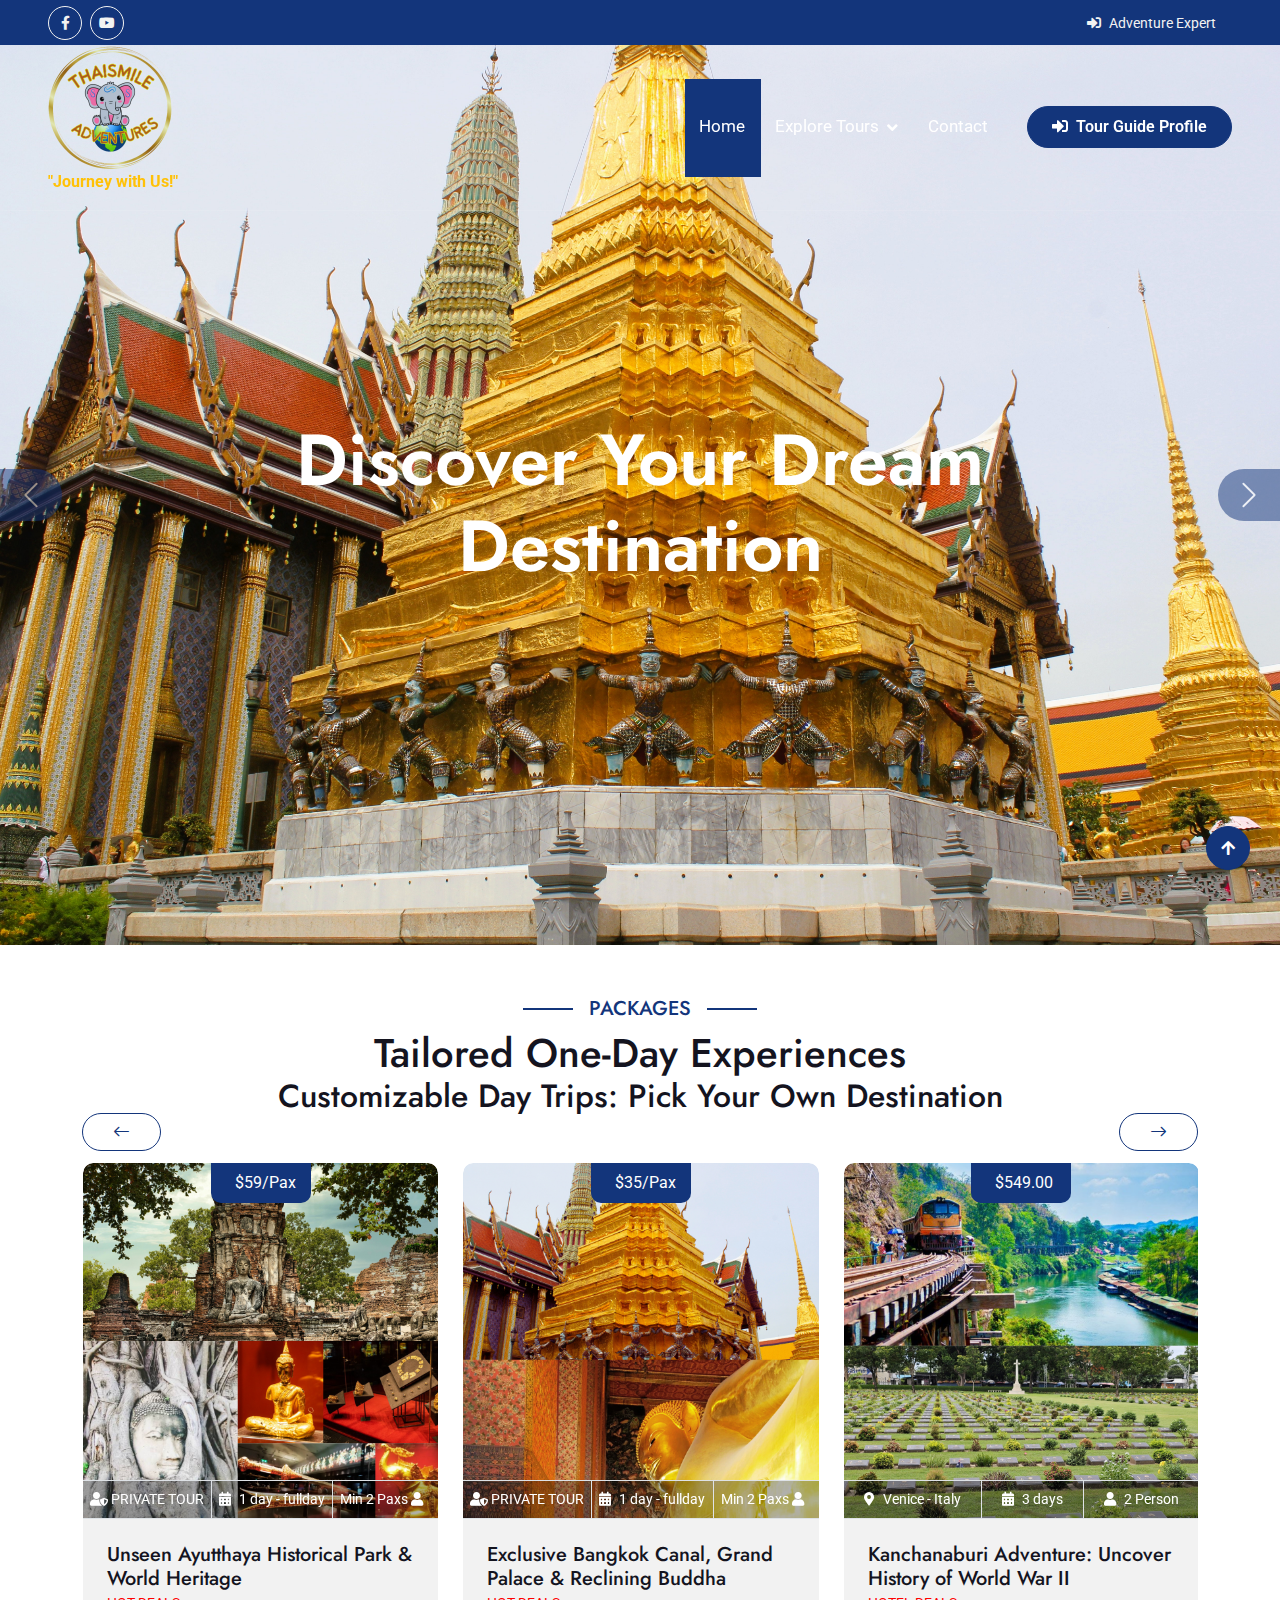
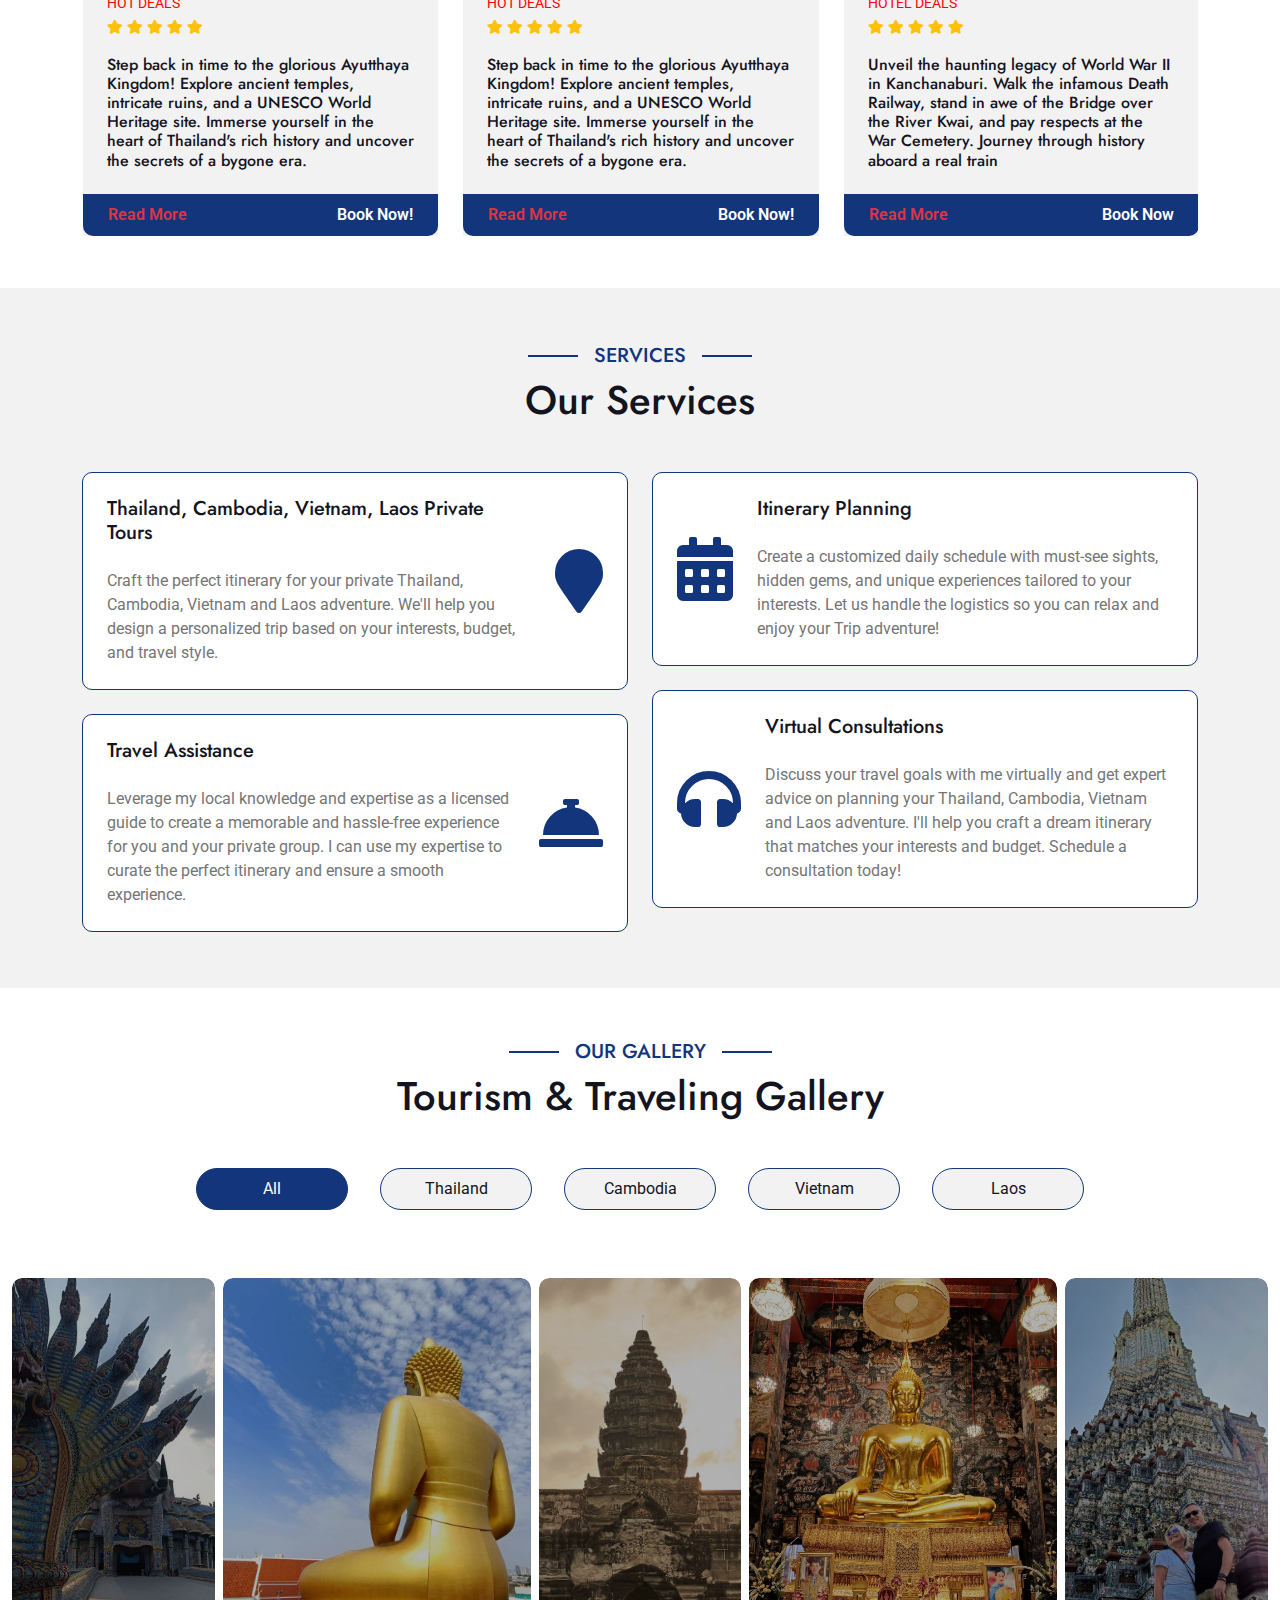
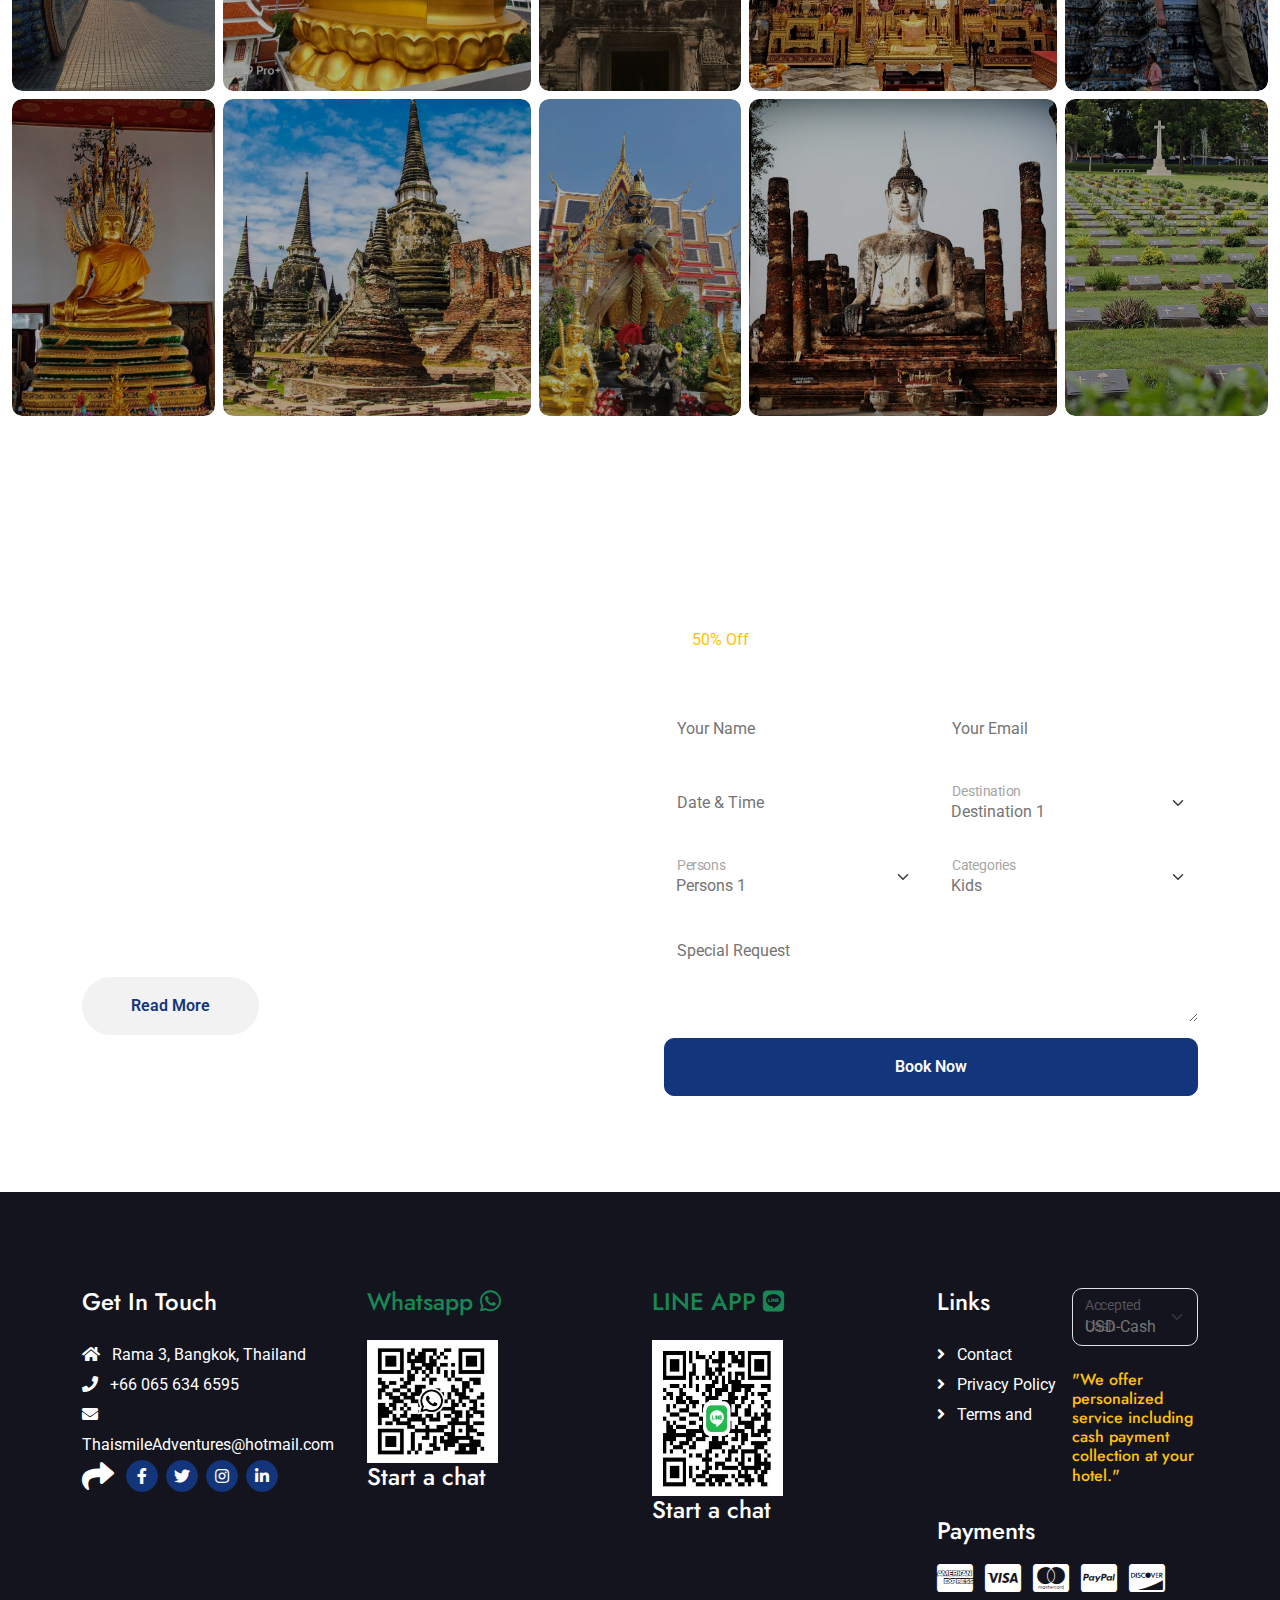
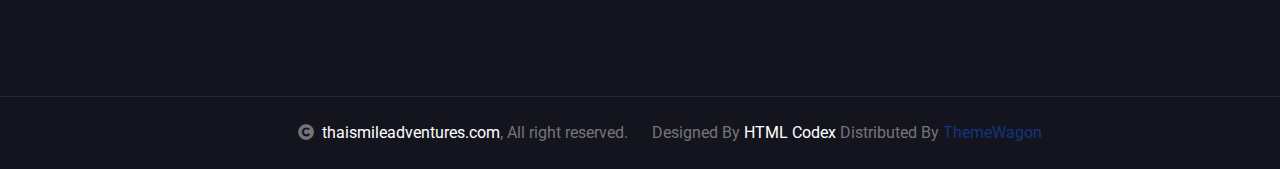
==== index.html @ e5355214 "Initial commit" ====
<!DOCTYPE html>
<html lang="en">

    <head>
        <meta charset="utf-8">
        <title>Thaismile Adventures</title>
        <meta content="width=device-width, initial-scale=1.0" name="viewport">
        <meta content="" name="keywords">
        <meta content="" name="description">
        <link rel="shortcut icon" type="image/x-icon" href="img/chang.png">

        <!-- Google Web Fonts -->
        <link rel="preconnect" href="https://fonts.googleapis.com">
        <link rel="preconnect" href="https://fonts.gstatic.com" crossorigin>
        <link href="https://fonts.googleapis.com/css2?family=Jost:wght@500;600&family=Roboto&display=swap" rel="stylesheet"> 

        <!-- Icon Font Stylesheet -->
        <link rel="stylesheet" href="https://use.fontawesome.com/releases/v5.15.4/css/all.css"/>
        <link href="https://cdn.jsdelivr.net/npm/bootstrap-icons@1.4.1/font/bootstrap-icons.css" rel="stylesheet">

        <!-- Libraries Stylesheet -->
        <link href="lib/owlcarousel/assets/owl.carousel.min.css" rel="stylesheet">
        <link href="lib/lightbox/css/lightbox.min.css" rel="stylesheet">


        <!-- Customized Bootstrap Stylesheet -->
        <link href="css/bootstrap.min.css" rel="stylesheet">

        <!-- Template Stylesheet -->
        <link href="css/style.css" rel="stylesheet">
    </head>

    <body>

        <!-- Spinner Start -->
        <div id="spinner" class="show bg-white position-fixed translate-middle w-100 vh-100 top-50 start-50 d-flex align-items-center justify-content-center">
            <div class="spinner-border text-primary" style="width: 3rem; height: 3rem;" role="status">
                <span class="sr-only">Loading...</span>
            </div>
        </div>
        <!-- Spinner End -->

        <!-- Topbar Start -->
        <div class="container-fluid bg-primary px-5 d-none d-lg-block">
            <div class="row gx-0">
                <div class="col-lg-8 text-center text-lg-start mb-2 mb-lg-0">
                    <div class="d-inline-flex align-items-center" style="height: 45px;">
                       
                        <a class="btn btn-sm btn-outline-light btn-sm-square rounded-circle me-2" href=""><i class="fab fa-facebook-f fw-normal"></i></a>
  
                        <a class="btn btn-sm btn-outline-light btn-sm-square rounded-circle" href=""><i class="fab fa-youtube fw-normal"></i></a>
                    </div>
                </div>
             <div class="col-lg-4 text-center text-lg-end"> 
                    <div class="d-inline-flex align-items-center" style="height: 45px;">
                        
                        <a href="trust.html"><small class="me-3 text-light"><i class="fa fa-sign-in-alt me-2"></i>Adventure Expert</small></a>
                        
                    </div>
                </div> 
            </div>
        </div>
        <!-- Topbar End -->

        <!-- Navbar & Hero Start -->
        <div class="container-fluid position-relative p-0">
            <nav class="navbar navbar-expand-lg navbar-light px-4 px-lg-5 py-3 py-lg-0">
               <a href="index.html"><img src="img/logo.png" alt="logo" width="25%" height="25%"> <p class="text-warning"> <b>"Journey with Us!"</b> </p></a> 
               
                <button class="navbar-toggler" type="button" data-bs-toggle="collapse" data-bs-target="#navbarCollapse">
                    <span class="fa fa-bars"></span>
                </button>
                <div class="collapse navbar-collapse" id="navbarCollapse">
                    <div class="navbar-nav ms-auto py-0">
                        <a href="index.html" class="nav-item nav-link active">Home</a>
                     
                      
                        <div class="nav-item dropdown">
                            <a
                              href="#"
                              class="nav-link dropdown-toggle"
                              data-bs-toggle="dropdown"
                              >Explore Tours</a
                            >
                            <div class="dropdown-menu m-0">
                              <a href="ayutthaya.html" class="dropdown-item">Ayutthaya World Heritage</a>
                              <a href="bkkfullday.html" class="dropdown-item">Bangkok Highlights Full-Day</a>
                              <a href="gallery.html" class="dropdown-item">Our Gallery</a>
                              <a href="trust.html" class="dropdown-item">Tour Guide Profile</a>
                            </div>
                          </div>
                          <a href="contact.html" class="nav-item nav-link">Contact</a>
                    </div>
                    
                    <a href="trust.html" class="btn btn-primary rounded-pill py-2 px-4 ms-lg-4"><i class="fa fa-sign-in-alt me-2"></i>Tour Guide Profile</a>
                </div>
            </nav>

            <!-- Carousel Start -->
            <div class="carousel-header">
                <div id="carouselId" class="carousel slide" data-bs-ride="carousel">
                    <ol class="carousel-indicators">
                        <li data-bs-target="#carouselId" data-bs-slide-to="0" class="active"></li>
                        <li data-bs-target="#carouselId" data-bs-slide-to="1"></li>
                        <li data-bs-target="#carouselId" data-bs-slide-to="2"></li>
                    </ol>
                    <div class="carousel-inner" role="listbox">
                        <div class="carousel-item active">
                            <img src="img/wpk.jpg" class="img-fluid" alt="Image">
                            <div class="carousel-caption">
                                <div class="p-3" style="max-width: 900px;">
                                    
                                    <h1 class="display-2 text-capitalize text-white mb-4">Discover Your Dream Destination</h1>
                                    
                                    <!-- <div class="d-flex align-items-center justify-content-center">
                                        <a class="btn-hover-bg btn btn-primary rounded-pill text-white py-3 px-5" href="#">Discover Now</a>
                                    </div> -->
                                </div>
                            </div>
                        </div>
                        <div class="carousel-item">
                            <img src="img/RecliningB.jpg" class="img-fluid" alt="Image">
                            <div class="carousel-caption">
                                <div class="p-3" style="max-width: 900px;">
                                    <h1 class="display-2 text-capitalize text-white mb-4">Explore Hidden Gems</h1>
                                </div>
                            </div>
                        </div>
                        <div class="carousel-item">
                            <img src="img/GrandChedi.jpg" class="img-fluid" alt="Image">
                            <div class="carousel-caption">
                                <div class="p-3" style="max-width: 900px;">
                                    <h1 class="display-2 text-capitalize text-white mb-4">Explore the SE Asia with Us </h1>
                                </div>
                            </div>
                        </div>
                    </div>
                    <button class="carousel-control-prev" type="button" data-bs-target="#carouselId" data-bs-slide="prev">
                        <span class="carousel-control-prev-icon btn bg-primary" aria-hidden="false"></span>
                        <span class="visually-hidden">Previous</span>
                    </button>
                    <button class="carousel-control-next" type="button" data-bs-target="#carouselId" data-bs-slide="next">
                        <span class="carousel-control-next-icon btn bg-primary" aria-hidden="false"></span>
                        <span class="visually-hidden">Next</span>
                    </button>
                </div>
            </div>
            <!-- Carousel End -->
        </div>
        <!-- Navbar & Hero End -->

        
        <!-- Packages Start -->
        <div class="container-fluid packages py-1">
            <div class="container py-5">
                <div class="mx-auto text-center mb-5" style="max-width: 900px;">
                    <h5 class="section-title px-3">Packages</h5>
                    <h1 class="mb-0">Tailored One-Day Experiences</h1>
                       <h2>Customizable Day Trips: Pick Your Own Destination</h2>
                </div>
                <div class="packages-carousel owl-carousel">
                    <div class="packages-item">
                        <a href="ayutthaya.html"> <div class="packages-img">
                      <img src="img/AyuttF.png" class="img-fluid w-100 rounded-top" alt="Image">    
                            <div class="packages-info d-flex border border-start-0 border-end-0 position-absolute" style="width: 100%; bottom: 0; left: 0; z-index: 5;">
                                <small class="flex-fill text-center border-end py-2"><i class="fa fa-user-shield"></i> PRIVATE TOUR</small>
                                <small class="flex-fill text-center border-end py-2"><i class="fa fa-calendar-alt me-2"></i>1 day - fullday</small>
                                <small class="flex-fill text-center py-2"></i>Min 2
                                    Paxs <i class="fa fa-user me-2"></i></small>
                            </div>
                            <div class="packages-price py-2 px-4">$59/Pax</div>
                        </div></a>
                        <div class="packages-content bg-light">
                            <div class="p-4 pb-0">
                                <h5 class="mb-0">Unseen Ayutthaya Historical Park & World Heritage</h5>
                                <small style="color: red;" class="text-uppercase">Hot Deals</small>
                                <div class="mb-3">
                                    <small class="fa fa-star text-warning"></small>
                                    <small class="fa fa-star text-warning"></small>
                                    <small class="fa fa-star text-warning"></small>
                                    <small class="fa fa-star text-warning"></small>
                                    <small class="fa fa-star text-warning"></small>
                                </div>
                                <h6 class="mb-4">
                                    Step back in time to the glorious Ayutthaya Kingdom! Explore ancient temples, intricate ruins, and a UNESCO World Heritage site. 
                                    Immerse yourself in the heart of Thailand's rich history and uncover the secrets of a bygone era.</h6>
                            </div>
                            <div class="row bg-primary rounded-bottom mx-0">
                                <div class="col-6 text-start px-0">
                                    <a href="ayutthaya.html"class="btn-hover btn text-danger py-2 px-4">Read More</a>
                                </div>
                                <div class="col-6 text-end px-0">
                                    <a href="ayutthaya.html" class="btn-hover btn text-white py-2 px-4">Book Now!</a>
                                </div>
                            </div>
                        </div>
                    </div>

                    <div class="packages-item">
                        <a href="bkkfullday.html"> <div class="packages-img">
                      <img src="img/WatBkk.png" class="img-fluid w-100 rounded-top" alt="Image">    
                            <div class="packages-info d-flex border border-start-0 border-end-0 position-absolute" style="width: 100%; bottom: 0; left: 0; z-index: 5;">
                                <small class="flex-fill text-center border-end py-2"><i class="fa fa-user-shield"></i> PRIVATE TOUR</small>
                                <small class="flex-fill text-center border-end py-2"><i class="fa fa-calendar-alt me-2"></i>1 day - fullday</small>
                                <small class="flex-fill text-center py-2"></i>Min 2
                                    Paxs <i class="fa fa-user me-2"></i></small>
                            </div>
                            <div class="packages-price py-2 px-4">$35/Pax</div>
                        </div></a>
                        <div class="packages-content bg-light">
                            <div class="p-4 pb-0">
                                <h5 class="mb-0">Exclusive Bangkok Canal, Grand Palace & Reclining Buddha</h5>
                                <small style="color: red;" class="text-uppercase">Hot Deals</small>
                                <div class="mb-3">
                                    <small class="fa fa-star text-warning"></small>
                                    <small class="fa fa-star text-warning"></small>
                                    <small class="fa fa-star text-warning"></small>
                                    <small class="fa fa-star text-warning"></small>
                                    <small class="fa fa-star text-warning"></small>
                                </div>
                                <h6 class="mb-4">
                                    Step back in time to the glorious Ayutthaya Kingdom! Explore ancient temples, intricate ruins, and a UNESCO World Heritage site. 
                                    Immerse yourself in the heart of Thailand's rich history and uncover the secrets of a bygone era.</h6>
                            </div>
                            <div class="row bg-primary rounded-bottom mx-0">
                                <div class="col-6 text-start px-0">
                                    <a href="ayutthaya.html" class="btn-hover btn text-danger py-2 px-4">Read More</a>
                                </div>
                                <div class="col-6 text-end px-0">
                                    <a href="ayutthaya.html" class="btn-hover btn text-white py-2 px-4">Book Now!</a>
                                </div>
                            </div>
                        </div>
                    </div>
                    
                    <div class="packages-item">
                       <a href="kan.html"> <div class="packages-img">
                            <img src="img/Kanchanaburi.png" class="img-fluid w-100 rounded-top" alt="Image">
                            <div class="packages-info d-flex border border-start-0 border-end-0 position-absolute" style="width: 100%; bottom: 0; left: 0; z-index: 5;">
                                <small class="flex-fill text-center border-end py-2"><i class="fa fa-map-marker-alt me-2"></i>Venice - Italy</small>
                                <small class="flex-fill text-center border-end py-2"><i class="fa fa-calendar-alt me-2"></i>3 days</small>
                                <small class="flex-fill text-center py-2"><i class="fa fa-user me-2"></i>2 Person</small>
                            </div>
                            <div class="packages-price py-2 px-4">$549.00</div>
                        </div></a>
                        <div class="packages-content bg-light">
                            <div class="p-4 pb-0">
                                <h5 class="mb-0">Kanchanaburi Adventure: Uncover History of World War II</h5>
                                <small class="text-uppercase" style="color: red;">Hotel Deals</small>
                                <div class="mb-3">
                                    <small class="fa fa-star text-warning"></small>
                                    <small class="fa fa-star text-warning"></small>
                                    <small class="fa fa-star text-warning"></small>
                                    <small class="fa fa-star text-warning"></small>
                                    <small class="fa fa-star text-warning"></small>
                                </div>
                                <h6 class="mb-4">Unveil the haunting legacy of World War II in Kanchanaburi. Walk the infamous Death Railway, stand in awe of the Bridge over the River Kwai, and pay respects at the War Cemetery. 
                                    Journey through history aboard a real train 
                                </h6>
                            </div>
                            <div class="row bg-primary rounded-bottom mx-0">
                                <div class="col-6 text-start px-0">
                                    <a href="#" class="btn-hover btn text-danger py-2 px-4">Read More</a>
                                </div>
                                <div class="col-6 text-end px-0">
                                    <a href="#" class="btn-hover btn text-white py-2 px-4">Book Now</a>
                                </div>
                            </div>
                        </div>
                    </div>
                    <div class="packages-item"> <a href="racha.html">
                    <div class="packages-img">
                            <img src="img/Ratcha.png" class="img-fluid w-100 rounded-top" alt="Image">
                            <div class="packages-info d-flex border border-start-0 border-end-0 position-absolute" style="width: 100%; bottom: 0; left: 0; z-index: 5;">
                                <small class="flex-fill text-center border-end py-2"><i class="fa fa-map-marker-alt me-2"></i>Thayland</small>
                                <small class="flex-fill text-center border-end py-2"><i class="fa fa-calendar-alt me-2"></i>3 days</small>
                                <small class="flex-fill text-center py-2"><i class="fa fa-user me-2"></i>2 Person</small>
                            </div>
                         
                            <div class="packages-price py-2 px-4">$649.00</div>
                        
                        </div> </a>
                        <div class="packages-content bg-light">
                            <div class="p-4 pb-0">
                                <h5 class="mb-0"> Floating Market and Cultural Charm</h5>
                                <small class="text-uppercase" style="color: red;">Hotel Deals</small>
                                <div class="mb-3">
                                    <small class="fa fa-star text-warning"></small>
                                    <small class="fa fa-star text-warning"></small>
                                    <small class="fa fa-star text-warning"></small>
                                    <small class="fa fa-star text-warning"></small>
                                    <small class="fa fa-star text-warning"></small>
                                </div>
                                <p class="mb-4">Lorem ipsum dolor, sit amet consectetur adipisicing elit. Nesciunt nemo quia quae illum aperiam fugiat voluptatem repellat</p>
                            </div>
                            <div class="row bg-primary rounded-bottom mx-0">
                                <div class="col-6 text-start px-0">
                                    <a href="#" class="btn-hover btn text-danger py-2 px-4">Read More</a>
                                </div>
                                <div class="col-6 text-end px-0">
                                    <a href="#" class="btn-hover btn text-white py-2 px-4">Book Now</a>
                                </div>
                            </div>
                        </div>
                    </div>
                </div>
            </div>
        </div>
        <!-- Packages End -->

      
        <div class="container-fluid bg-light service py-2">
            <div class="container py-5">
              <div class="mx-auto text-center mb-5" style="max-width: 900px;">
                <h5 class="section-title px-3">Services</h5>
                <h1 class="mb-0">Our Services</h1>
              </div>
              <div class="row g-4">
                <div class="col-lg-6">
                  <div class="row g-4">
                    <div class="col-12">
                        <div class="service-content-inner d-flex align-items-center bg-white border border-primary rounded p-4 pe-0">
                          <div class="service-content" style="text-align: left;"> <h5 class="mb-4">Thailand, Cambodia, Vietnam, Laos Private Tours</h5>
                            <p class="mb-0">
                              Craft the perfect itinerary for your private Thailand, Cambodia, Vietnam and Laos adventure. We'll help you design a personalized trip based on your interests, budget, and travel style.
                            </p>
                          </div>
                          <div class="service-icon p-4">
                            <i class="fa fa-map-marker fa-4x text-primary"></i>
                          </div>
                        </div>
                      </div>
                      
                      <div class="col-12">
                        <div class="service-content-inner d-flex align-items-center bg-white border border-primary rounded p-4 pe-0">
                          <div class="service-content" style="text-align: left;"> <h5 class="mb-4">Travel Assistance</h5>
                            <p class="mb-0">
                              Leverage my local knowledge and expertise as a licensed guide to create a memorable and hassle-free experience for you and your private group.
                              I can use my expertise to curate the perfect itinerary and ensure a smooth experience.
                            </p>
                          </div>
                          <div class="service-icon p-4">
                            <i class="fa fa-concierge-bell fa-4x text-primary"></i>
                          </div>
                        </div>
                      </div>
                      
                  </div>
                </div>
                <div class="col-lg-6">
                  <div class="row g-4">
                    <div class="col-12">
                      <div class="service-content-inner d-flex align-items-center bg-white border border-primary rounded p-4 ps-0">
                        <div class="service-icon p-4">
                          <i class="fa fa-calendar-alt fa-4x text-primary"></i>
                        </div>
                        <div class="service-content">
                          <h5 class="mb-4">Itinerary Planning</h5>
                          <p class="mb-0">
                            Create a customized daily schedule with must-see sights, hidden gems, and unique experiences tailored to your interests.
                            Let us handle the logistics so you can relax and enjoy your Trip adventure!
                          </p>
                        </div>
                      </div>
                    </div>
                    <div class="col-12">
                        <div class="service-content-inner d-flex align-items-center bg-white border border-primary rounded p-4 ps-0">
                          <div class="service-icon p-4">
                            <i class="fa fa-headphones fa-4x text-primary"></i>
                          </div>
                          <div class="service-content">
                            <h5 class="mb-4">Virtual Consultations</h5>
                            <p class="mb-0">
                              Discuss your travel goals with me virtually and get expert advice on planning your Thailand, Cambodia, Vietnam and Laos adventure.
                              I'll help you craft a dream itinerary that matches your interests and budget.
                              Schedule a consultation today!
                            </p>
                          </div>
                        </div>
                      </div>
                      
                  </div>
                </div>
              </div>
            </div>
          </div>
          

 


        <!-- Gallery Start -->
 <div class="container-fluid gallery py-1 my-5">
    <div class="mx-auto text-center mb-5" style="max-width: 900px;">
        <h5 class="section-title px-3">Our Gallery</h5>
        <h1 class="mb-4">Tourism & Traveling Gallery</h1>
        
    </div>
    <div class="tab-class text-center">
        <ul class="nav nav-pills d-inline-flex justify-content-center mb-5">
            <li class="nav-item">
                <a class="d-flex mx-3 py-2 border border-primary bg-light rounded-pill active" data-bs-toggle="pill" href="#GalleryTab-1">
                    <span class="text-dark" style="width: 150px;">All</span>
                </a>
            </li>
            <li class="nav-item">
                <a class="d-flex py-2 mx-3 border border-primary bg-light rounded-pill" data-bs-toggle="pill" href="#GalleryTab-2">
                    <span class="text-dark" style="width: 150px;">Thailand</span>
                </a>
            </li>
            <li class="nav-item">
                <a class="d-flex mx-3 py-2 border border-primary bg-light rounded-pill" data-bs-toggle="pill" href="#GalleryTab-3">
                    <span class="text-dark" style="width: 150px;">Cambodia</span>
                </a>
            </li>
            <li class="nav-item">
                <a class="d-flex mx-3 py-2 border border-primary bg-light rounded-pill" data-bs-toggle="pill" href="#GalleryTab-4">
                    <span class="text-dark" style="width: 150px;">Vietnam</span>
                </a>
            </li>
            <li class="nav-item">
                <a class="d-flex mx-3 py-2 border border-primary bg-light rounded-pill" data-bs-toggle="pill" href="#GalleryTab-5">
                    <span class="text-dark" style="width: 150px;">Laos</span>
                </a>
            </li>
        </ul>
        <div class="tab-content">
            <div id="GalleryTab-1" class="tab-pane fade show p-0 active">
                <div class="row g-2">
                    <div class="col-sm-6 col-md-6 col-lg-4 col-xl-2">
                        <div class="gallery-item h-100">
                            <img src="img/naga.png" class="img-fluid w-100 h-100 rounded" alt="Image">
                            <div class="gallery-content">
                                <div class="gallery-info">
                                    <h5 class="text-white text-uppercase mb-2">Wat Baan Rai, Korat</h5>
                                    
                                </div>
                            </div>
                            <div class="gallery-plus-icon">
                                <a href="img/naga.png" data-lightbox="gallery-1" class="my-auto"><i class="fas fa-plus fa-2x text-white"></i></a>
                            </div>
                        </div>
                    </div>
                    <div class="col-sm-6 col-md-6 col-lg-4 col-xl-3">
                        <div class="gallery-item h-100">
                            <img src="img/G30.jpg" class="img-fluid w-100 h-100 rounded" alt="Image">
                            <div class="gallery-content">
                                <div class="gallery-info">
                                    <h5 class="text-white text-uppercase mb-2">Wat Paknam</h5>
                                    
                                </div>
                            </div>
                            <div class="gallery-plus-icon">
                                <a href="img/G30.jpg" data-lightbox="gallery-2" class="my-auto"><i class="fas fa-plus fa-2x text-white"></i></a>
                            </div>
                        </div>
                    </div>
                    <div class="col-sm-6 col-md-6 col-lg-4 col-xl-2">
                        <div class="gallery-item h-100">
                            <img src="img/13.jpg" class="img-fluid w-100 h-100 rounded" alt="Image">
                            <div class="gallery-content">
                                <div class="gallery-info">
                                    <h5 class="text-white text-uppercase mb-2">Angkor Wat</h5>
                                    
                                </div>
                            </div>
                            <div class="gallery-plus-icon">
                                <a href="img/13.jpg" data-lightbox="gallery-3" class="my-auto"><i class="fas fa-plus fa-2x text-white"></i></a>
                            </div>
                        </div>
                    </div>
                    <div class="col-sm-6 col-md-6 col-lg-4 col-xl-3">
                        <div class="gallery-item h-100">
                            <img src="img/WatSuthat.jpg" class="img-fluid w-100 h-100 rounded" alt="Image">
                            <div class="gallery-content">
                                <div class="gallery-info">
                                    <h5 class="text-white text-uppercase mb-2">Wat Suthat</h5>
                                    
                                </div>
                            </div>
                            <div class="gallery-plus-icon">
                                <a href="img/WatSuthat.jpg" data-lightbox="gallery-4" class="my-auto"><i class="fas fa-plus fa-2x text-white"></i></a>
                            </div>
                        </div>
                    </div>
                    <div class="col-sm-6 col-md-6 col-lg-4 col-xl-2">
                        <div class="gallery-item h-100">
                            <img src="img/WatArunTemple.jpg" class="img-fluid w-100 h-100 rounded" alt="Image">
                            <div class="gallery-content">
                                <div class="gallery-info">
                                    <h5 class="text-white text-uppercase mb-2">Temple of Dawn, Wat Arun</h5>
                          
                                </div>
                            </div>
                            <div class="gallery-plus-icon">
                                <a href="img/WatArunTemple.jpg" data-lightbox="gallery-5" class="my-auto"><i class="fas fa-plus fa-2x text-white"></i></a>
                            </div>
                        </div>
                    </div>
                    <div class="col-sm-6 col-md-6 col-lg-4 col-xl-2">
                        <div class="gallery-item h-100">
                            <img src="img/NagaBuddha.jpg" class="img-fluid w-100 h-100 rounded" alt="Image">
                            <div class="gallery-content">
                                <div class="gallery-info">
                                    <h5 class="text-white text-uppercase mb-2">Wat Pho</h5>
                                   
                                </div>
                            </div>
                            <div class="gallery-plus-icon">
                                <a href="img/NagaBuddha.jpg" data-lightbox="gallery-6" class="my-auto"><i class="fas fa-plus fa-2x text-white"></i></a>
                            </div>
                        </div>
                    </div>
                    <div class="col-sm-6 col-md-6 col-lg-3 col-xl-3">
                        <div class="gallery-item h-100">
                            <img src="img/ayutthaya.jpg" class="img-fluid w-100 h-100 rounded" alt="Image">
                            <div class="gallery-content">
                                <div class="gallery-info">
                                 <a href="ayutthaya.html"><h5 class="text-white text-uppercase mb-2">Ayutthaya</h5></a>   
                                </div>
                            </div>
                            <div class="gallery-plus-icon">
                                <a href="img/ayutthaya.jpg" data-lightbox="gallery-7" class="my-auto"><i class="fas fa-plus fa-2x text-white"></i></a>
                            </div>
                        </div>
                    </div>
                    <div class="col-sm-6 col-md-6 col-lg-3 col-xl-2">
                        <div class="gallery-item h-100">
                            <img src="img/samut.jpg" class="img-fluid w-100 h-100 rounded" alt="Image">
                            <div class="gallery-content">
                                <div class="gallery-info">
                                    <h5 class="text-white text-uppercase mb-2">King Vessuwan</h5>
                                    
                                </div>
                            </div>
                            <div class="gallery-plus-icon">
                                <a href="img/samut.jpg" data-lightbox="gallery-8" class="my-auto"><i class="fas fa-plus fa-2x text-white"></i></a>
                            </div>
                        </div>
                    </div>
                    <div class="col-sm-6 col-md-6 col-lg-3 col-xl-3">
                        <div class="gallery-item h-100">
                            <img src="img/sukhothai.jpg" class="img-fluid w-100 h-100 rounded" alt="Image">
                            <div class="gallery-content">
                                <div class="gallery-info">
                                    <h5 class="text-white text-uppercase mb-2">Sukhothai Historical Park</h5>
                                   
                                </div>
                            </div>
                            <div class="gallery-plus-icon">
                                <a href="img/sukhothai.jpg" data-lightbox="gallery-9" class="my-auto"><i class="fas fa-plus fa-2x text-white"></i></a>
                            </div>
                        </div>
                    </div>
                    <div class="col-sm-6 col-md-6 col-lg-3 col-xl-2">
                        <div class="gallery-item h-100">
                            <img src="img/kan.jpg" class="img-fluid w-100 h-100 rounded" alt="Image">
                            <div class="gallery-content">
                                <div class="gallery-info">
                                    <h5 class="text-white text-uppercase mb-2">Kanchanaburi</h5>
                                  
                                </div>
                            </div>
                            <div class="gallery-plus-icon">
                                <a href="img/kan.jpg" data-lightbox="gallery-10" class="my-auto"><i class="fas fa-plus fa-2x text-white"></i></a>
                            </div>
                        </div>
                    </div>
                </div>
            </div>
            <div id="GalleryTab-2" class="tab-pane fade show p-0">
                <div class="row g-2">
                    <div class="col-sm-6 col-md-6 col-lg-4 col-xl-3">
                        <div class="gallery-item h-100">
                            <img src="img/bkk.jpg" class="img-fluid w-100 h-100 rounded" alt="Image">
                            <div class="gallery-content">
                                <div class="gallery-info">
                                    <h5 class="text-white text-uppercase mb-2">Grand Palace</h5>
                                   
                                </div>
                            </div>
                            <div class="gallery-plus-icon">
                                <a href="img/bkk.jpg" data-lightbox="gallery-2" class="my-auto"><i class="fas fa-plus fa-2x text-white"></i></a>
                            </div>
                        </div>
                    </div>
                    <div class="col-sm-6 col-md-6 col-lg-4 col-xl-2">
                        <div class="gallery-item h-100">
                            <img src="img/G30.jpg" class="img-fluid w-100 h-100 rounded" alt="Image">
                            <div class="gallery-content">
                                <div class="gallery-info">
                                    <h5 class="text-white text-uppercase mb-2">Wat Paknam Pasicharoen</h5>
                                   
                                </div>
                            </div>
                            <div class="gallery-plus-icon">
                                <a href="img/G30.jpg" data-lightbox="gallery-3" class="my-auto"><i class="fas fa-plus fa-2x text-white"></i></a>
                            </div>
                        </div>
                    </div>
                </div>
            </div>
            <div id="GalleryTab-3" class="tab-pane fade show p-0">
                <div class="row g-2">
                    <div class="col-sm-6 col-md-6 col-lg-4 col-xl-3">
                        <div class="gallery-item h-100">
                            <img src="img/15.jpg" class="img-fluid w-100 h-100 rounded" alt="Image">
                            <div class="gallery-content">
                                <div class="gallery-info">
                                    <h5 class="text-white text-uppercase mb-2">SiemReap</h5>
                                   
                                </div>
                            </div>
                            <div class="gallery-plus-icon">
                                <a href="img/15.jpg" data-lightbox="gallery-2" class="my-auto"><i class="fas fa-plus fa-2x text-white"></i></a>
                            </div>
                        </div>
                    </div>
                    <div class="col-sm-6 col-md-6 col-lg-4 col-xl-2">
                        <div class="gallery-item h-100">
                            <img src="img/16.jpg" class="img-fluid w-100 h-100 rounded" alt="Image">
                            <div class="gallery-content">
                                <div class="gallery-info">
                                    <h5 class="text-white text-uppercase mb-2">Bayon Temple</h5>
                                    
                                </div>
                            </div>
                            <div class="gallery-plus-icon">
                                <a href="img/16.jpg" data-lightbox="gallery-3" class="my-auto"><i class="fas fa-plus fa-2x text-white"></i></a>
                            </div>
                        </div>
                    </div>
                </div>
            </div>
            <div id="GalleryTab-4" class="tab-pane fade show p-0">
                <div class="row g-2">
                    <div class="col-sm-6 col-md-6 col-lg-4 col-xl-3">
                        <div class="gallery-item h-100">
                            <img src="img/vn.jpg" class="img-fluid w-100 h-100 rounded" alt="Image">
                            <div class="gallery-content">
                                <div class="gallery-info">
                                    <h5 class="text-white text-uppercase mb-2">Hoian, Vietnam</h5>
                                   
                                </div>
                            </div>
                            <div class="gallery-plus-icon">
                                <a href="img/vn.jpg" data-lightbox="gallery-2" class="my-auto"><i class="fas fa-plus fa-2x text-white"></i></a>
                            </div>
                        </div>
                    </div>
                    <div class="col-sm-6 col-md-6 col-lg-4 col-xl-2">
                        <div class="gallery-item h-100">
                            <img src="img/vn1.jpg" class="img-fluid w-100 h-100 rounded" alt="Image">
                            <div class="gallery-content">
                                <div class="gallery-info">
                                    <h5 class="text-white text-uppercase mb-2">Ao Dai, Vietnamese Uniform</h5>
                                   
                                </div>
                            </div>
                            <div class="gallery-plus-icon">
                                <a href="img/vn1.jpg" data-lightbox="gallery-3" class="my-auto"><i class="fas fa-plus fa-2x text-white"></i></a>
                            </div>
                        </div>
                    </div>
                </div>
            </div>
            <div id="GalleryTab-5" class="tab-pane fade show p-0">
                <div class="row g-2">
                    <div class="col-sm-6 col-md-6 col-lg-4 col-xl-3">
                        <div class="gallery-item h-100">
                            <img src="img/patuxai.jpg" class="img-fluid w-100 h-100 rounded" alt="Image">
                            <div class="gallery-content">
                                <div class="gallery-info">
                                    <h5 class="text-white text-uppercase mb-2">Patouxai, Vientiane</h5>
                                 
                                </div>
                            </div>
                            <div class="gallery-plus-icon">
                                <a href="img/patuxai.jpg" data-lightbox="gallery-2" class="my-auto"><i class="fas fa-plus fa-2x text-white"></i></a>
                            </div>
                        </div>
                    </div>
                    <div class="col-sm-6 col-md-6 col-lg-4 col-xl-2">
                        <div class="gallery-item h-100">
                            <img src="img/taad.jpg" class="img-fluid w-100 h-100 rounded" alt="Image">
                            <div class="gallery-content">
                                <div class="gallery-info">
                                    <h5 class="text-white text-uppercase mb-2">Kwangxi Waterfall, Luangprabang</h5>
                                    
                                </div>
                            </div>
                            <div class="gallery-plus-icon">
                                <a href="img/taad.jpg" data-lightbox="gallery-3" class="my-auto"><i class="fas fa-plus fa-2x text-white"></i></a>
                            </div>
                        </div>
                    </div>
                </div>
            </div>
        </div>
    </div>
</div>
<!-- Gallery End -->

        <!-- Tour Booking Start -->
        <div class="container-fluid booking py-5">
            <div class="container py-5">
                <div class="row g-5 align-items-center">
                    <div class="col-lg-6">
                        <h5 class="section-booking-title pe-3">Booking</h5>
                        <h1 class="text-white mb-4">Online Booking</h1>
                        <p class="text-white mb-4">Lorem ipsum dolor sit amet consectetur adipisicing elit. Aspernatur maxime ullam esse fuga blanditiis accusantium pariatur quis sapiente, veniam doloribus praesentium? Repudiandae iste voluptatem fugiat doloribus quasi quo iure officia.
                        </p>
                        <p class="text-white mb-4">Lorem ipsum dolor sit amet consectetur adipisicing elit. Aspernatur maxime ullam esse fuga blanditiis accusantium pariatur quis sapiente, veniam doloribus praesentium? Repudiandae iste voluptatem fugiat doloribus quasi quo iure officia.
                        </p>
                        <a href="#" class="btn btn-light text-primary rounded-pill py-3 px-5 mt-2">Read More</a>
                    </div>
                    <div class="col-lg-6">
                        <h1 class="text-white mb-3">Book A Tour Deals</h1>
                        <p class="text-white mb-4">Get <span class="text-warning">50% Off</span> On Your First Adventure Trip With Travela. Get More Deal Offers Here.</p>
                        <form>
                            <div class="row g-3">
                                <div class="col-md-6">
                                    <div class="form-floating">
                                        <input type="text" class="form-control bg-white border-0" id="name" placeholder="Your Name">
                                        <label for="name">Your Name</label>
                                    </div>
                                </div>
                                <div class="col-md-6">
                                    <div class="form-floating">
                                        <input type="email" class="form-control bg-white border-0" id="email" placeholder="Your Email">
                                        <label for="email">Your Email</label>
                                    </div>
                                </div>
                                <div class="col-md-6">
                                    <div class="form-floating date" id="date3" data-target-input="nearest">
                                        <input type="text" class="form-control bg-white border-0" id="datetime" placeholder="Date & Time" data-target="#date3" data-toggle="datetimepicker" />
                                        <label for="datetime">Date & Time</label>
                                    </div>
                                </div>
                                <div class="col-md-6">
                                    <div class="form-floating">
                                        <select class="form-select bg-white border-0" id="select1">
                                            <option value="1">Destination 1</option>
                                            <option value="2">Destination 2</option>
                                            <option value="3">Destination 3</option>
                                        </select>
                                        <label for="select1">Destination</label>
                                    </div>
                                </div>
                                <div class="col-md-6">
                                    <div class="form-floating">
                                        <select class="form-select bg-white border-0" id="SelectPerson">
                                            <option value="1">Persons 1</option>
                                            <option value="2">Persons 2</option>
                                            <option value="3">Persons 3</option>
                                        </select>
                                        <label for="SelectPerson">Persons</label>
                                    </div>
                                </div>
                                <div class="col-md-6">
                                    <div class="form-floating">
                                        <select class="form-select bg-white border-0" id="CategoriesSelect">
                                            <option value="1">Kids</option>
                                            <option value="2">1</option>
                                            <option value="3">2</option>
                                            <option value="3">3</option>
                                        </select>
                                        <label for="CategoriesSelect">Categories</label>
                                    </div>
                                </div>
                                <div class="col-12">
                                    <div class="form-floating">
                                        <textarea class="form-control bg-white border-0" placeholder="Special Request" id="message" style="height: 100px"></textarea>
                                        <label for="message">Special Request</label>
                                    </div>
                                </div>
                                <div class="col-12">
                                    <button class="btn btn-primary text-white w-100 py-3" type="submit">Book Now</button>
                                </div>
                            </div>
                        </form>
                    </div>
                </div>
            </div>
        </div>
        <!-- Tour Booking End -->


    

       <!-- Footer Start -->
       <div class="container-fluid footer py-5">
        <div class="container py-5">
            <div class="row g-4">
                <div class="col-md-6 col-lg-6 col-xl-3">
                    <div class="footer-item d-flex flex-column">
                        <h4 class="mb-4 text-white">Get In Touch</h4>
                        <a href=""><i class="fas fa-home me-2"></i> Rama 3, Bangkok, Thailand</a>
                        <a href=""><i class="fas fa-phone me-2"></i> +66 065 634 6595</a>
                        <a href="mailto:ThaismileAdventures@hotmail.com"><i class="fas fa-envelope me-2"></i>ThaismileAdventures@hotmail.com</a>
                        
                        
                        <div class="d-flex align-items-center">
                            <i class="fas fa-share fa-2x text-white me-2"></i>
                            <a class="btn-square btn btn-primary rounded-circle mx-1" href=""><i class="fab fa-facebook-f"></i></a>
                            <a class="btn-square btn btn-primary rounded-circle mx-1" href=""><i class="fab fa-twitter"></i></a>
                            <a class="btn-square btn btn-primary rounded-circle mx-1" href=""><i class="fab fa-instagram"></i></a>
                            <a class="btn-square btn btn-primary rounded-circle mx-1" href=""><i class="fab fa-linkedin-in"></i></a>
                        </div>
                    </div>
                </div>
                <div class="col-md-6 col-lg-6 col-xl-3">
                    <div class="footer-item d-flex flex-column">
                        <h4 class="mb-4 text-success">Whatsapp <i class="fab fa-whatsapp"></i></h4>
                        <img src="img/wotapp.jpg" alt="WhatsApp" height="50%" width="50%">
                        <h4 class="text-white">Start a chat</h4>
                    </div>
                </div>
                <div class="col-md-6 col-lg-6 col-xl-3"> 
                    <h4 class="mb-4 text-success">LINE APP <i class="fab fa-line"></i></h4>
                        <img src="img/LINEqr.jpg" alt="LineApp" height="50%" width="50%">
                        <h4 class="text-white">Start a chat</h4>
                </div>
                <div class="col-md-6 col-lg-6 col-xl-3">
                    <div class="footer-item">
                        <div class="row gy-3 gx-2 mb-4">
                            <div class="col-xl-6">
                                <div class="footer-item d-flex flex-column">
                                    <h4 class="mb-4 text-white">Links</h4>
                                    

                                    <a href=""><i class="fas fa-angle-right me-2"></i> Contact</a>
                                    <a href=""><i class="fas fa-angle-right me-2"></i> Privacy Policy</a>
                                    <a href=""><i class="fas fa-angle-right me-2"></i> Terms and </a>
                                </div>
                            </div>
                            <div class="col-xl-6">
                                <form>
                                    <div class="form-floating">
                                        <select class="form-select bg-dark border" id="select1">
                                            <option value="1">USD-Cash</option>
                                            <option value="2">EUR-Cash</option>
                                            <option value="3">GBP-Cash</option>
                                            <option value="3">THB-Cash</option>
                                        </select>
                                        <label for="select1">Accepted Cash</label>
                                    </div> <br>
                                    <h6 class="text-warning">
                                        "We offer personalized service including cash payment collection at your hotel."
                                    </h6>
                                </form>
                            </div>
                        </div>
                        <h4 class="text-white mb-3">Payments</h4>
                        <div class="footer-bank-card">
                            <a href="#" class="text-white me-2"><i class="fab fa-cc-amex fa-2x"></i></a>
                            <a href="#" class="text-white me-2"><i class="fab fa-cc-visa fa-2x"></i></a>
                            <a href="#" class="text-white me-2"><i class="fab fa-cc-mastercard fa-2x"></i></a>
                            <a href="#" class="text-white me-2"><i class="fab fa-cc-paypal fa-2x"></i></a>
                            <a href="#" class="text-white"><i class="fab fa-cc-discover fa-2x"></i></a>
                        </div>
                    </div>
                </div>
            </div>
        </div>
    </div>
    <!-- Footer End -->
        
        <!-- Copyright Start -->
        <div class="container-fluid copyright text-body py-4">
            <div class="container">
                <div class="row g-4 align-items-center">
                    <div class="col-md-6 text-center text-md-end mb-md-0">
                        <i class="fas fa-copyright me-2"></i><a class="text-white" href="#">thaismileadventures.com</a>, All right reserved.
                    </div>
                    <div class="col-md-6 text-center text-md-start">
                        <!--/*** This template is free as long as you keep the below author’s credit link/attribution link/backlink. ***/-->
                        <!--/*** If you'd like to use the template without the below author’s credit link/attribution link/backlink, ***/-->
                        <!--/*** you can purchase the Credit Removal License from "https://htmlcodex.com/credit-removal". ***/-->
                        Designed By <a class="text-white" href="https://htmlcodex.com">HTML Codex</a> Distributed By <a href="https://themewagon.com">ThemeWagon</a>
                    </div>
                    </div>
                </div>
            </div>
        </div>
        <!-- Copyright End -->

        <!-- Back to Top -->
        <a href="#" class="btn btn-primary btn-primary-outline-0 btn-md-square back-to-top"><i class="fa fa-arrow-up"></i></a>   

        
        <!-- JavaScript Libraries -->
        <script src="https://ajax.googleapis.com/ajax/libs/jquery/3.6.4/jquery.min.js"></script>
        <script src="https://cdn.jsdelivr.net/npm/bootstrap@5.0.0/dist/js/bootstrap.bundle.min.js"></script>
        <script src="lib/easing/easing.min.js"></script>
        <script src="lib/waypoints/waypoints.min.js"></script>
        <script src="lib/owlcarousel/owl.carousel.min.js"></script>
        <script src="lib/lightbox/js/lightbox.min.js"></script>
        

        <!-- Template Javascript -->
        <script src="js/main.js"></script>
    </body>

</html>
---- css/style.css ----
/*** Spinner Start ***/
/*** Spinner ***/
#spinner {
  opacity: 0;
  visibility: hidden;
  transition: opacity 0.5s ease-out, visibility 0s linear 0.5s;
  z-index: 99999;
}

#spinner.show {
  transition: opacity 0.5s ease-out, visibility 0s linear 0s;
  visibility: visible;
  opacity: 1;
}
/*** Spinner End ***/

.back-to-top {
  position: fixed;
  right: 30px;
  bottom: 30px;
  display: flex;
  width: 45px;
  height: 45px;
  align-items: center;
  justify-content: center;
  transition: 0.5s;
  z-index: 99;
}

/*** Button Start ***/
.btn {
  font-weight: 600;
  transition: 0.5s;
}

.btn-square {
  width: 32px;
  height: 32px;
}

.btn-sm-square {
  width: 34px;
  height: 34px;
}

.btn-md-square {
  width: 44px;
  height: 44px;
}

.btn-lg-square {
  width: 56px;
  height: 56px;
}

.btn-square,
.btn-sm-square,
.btn-md-square,
.btn-lg-square {
  padding: 0;
  display: flex;
  align-items: center;
  justify-content: center;
  font-weight: normal;
  border-radius: 50%;
}

.btn.btn-primary {
  box-shadow: inset 0 0 0 0 var(--bs-primary);
}

.btn.btn-primary:hover {
  box-shadow: inset 300px 0 0 0 var(--bs-light) !important;
  color: var(--bs-primary) !important;
}

.btn.btn-light {
  box-shadow: inset 0 0 0 0 var(--bs-primary);
}

.btn.btn-light:hover {
  box-shadow: inset 300px 0 0 0 var(--bs-primary);
  color: var(--bs-light) !important;
}

.btn-hover {
  transition: 0.5s;
}

.btn-hover:hover {
  color: var(--bs-secondary) !important;
}

/*** Section Title Start ***/
.section-title {
  position: relative;
  display: inline-block;
  text-transform: uppercase;
  color: var(--bs-primary);
}

.section-title::before {
  content: '';
  width: 50px;
  position: absolute;
  top: 50%;
  right: 0;
  transform: translateY(-50%);
  margin-right: -50px;
  border: 1px solid var(--bs-primary) !important;
}

.section-title::after {
  content: '';
  width: 50px;
  position: absolute;
  top: 50%;
  left: 0;
  transform: translateY(-50%);
  margin-left: -50px;
  border: 1px solid var(--bs-primary) !important;
}

/*** Topbar Start ***/
.fixed-top .container {
  transition: 0.5s;
}

.topbar {
  padding: 2px 10px 2px 20px;
  background: var(--bs-primary) !important;
}

.topbar a,
.topbar a i {
  transition: 0.5s;
}

.topbar a:hover,
.topbar a i:hover {
  color: var(--bs-secondary) !important;
}

@media (max-width: 768px) {
  .topbar {
    display: none;
  }
}
/*** Topbar End ***/

/*** Navbar ***/
.navbar-light .navbar-nav .nav-link {
  font-family: 'Roboto', sans-serif;
  position: relative;
  padding: 35px 15px;
  color: var(--bs-white) !important;
  font-size: 17px;
  font-weight: 400;
  outline: none;
  transition: 0.5s;
}

.sticky-top.navbar-light .navbar-nav .nav-link {
  padding: 20px 15px;
  color: var(--bs-dark) !important;
}

.navbar-light .navbar-nav .nav-link:hover,
.navbar-light .navbar-nav .nav-link.active {
  color: var(--bs-white) !important;
}

.navbar-light .navbar-brand h1 {
  color: var(--bs-white);
}

.sticky-top.navbar-light .navbar-brand h1 {
  color: var(--bs-primary);
}

.navbar-light .navbar-brand img {
  max-height: 60px;
  transition: 0.5s;
}

.sticky-top.navbar-light .navbar-brand img {
  max-height: 45px;
}

.navbar .dropdown-toggle::after {
  border: none;
  content: '\f107';
  font-family: 'Font Awesome 5 Free';
  font-weight: 900;
  vertical-align: middle;
  margin-left: 8px;
}

@media (min-width: 1200px) {
  .navbar .nav-item .dropdown-menu {
    display: block;
    visibility: hidden;
    top: 100%;
    transform: rotateX(-75deg);
    transform-origin: 0% 0%;
    border: 0;
    border-radius: 10px;
    transition: 0.5s;
    opacity: 0;
  }
}

.dropdown .dropdown-menu a:hover {
  background: var(--bs-primary);
  color: var(--bs-white);
}

.navbar .nav-item:hover .dropdown-menu {
  transform: rotateX(0deg);
  visibility: visible;
  background: var(--bs-light);
  transition: 0.5s;
  opacity: 1;
}

@media (max-width: 991.98px) {
  .sticky-top.navbar-light {
    position: relative;
    background: var(--bs-white);
  }

  .navbar-light .navbar-brand h1 {
    color: var(--bs-primary);
  }

  .navbar.navbar-expand-lg .navbar-toggler {
    padding: 10px 20px;
    border: 1px solid var(--bs-primary);
    color: var(--bs-primary);
  }

  .navbar-light .navbar-collapse {
    margin-top: 15px;
    border-top: 1px solid #dddddd;
  }

  .navbar-light .navbar-nav .nav-link,
  .sticky-top.navbar-light .navbar-nav .nav-link {
    padding: 10px 0;
    color: var(--bs-dark) !important;
  }

  .navbar-light .navbar-nav .nav-link:hover,
  .navbar-light .navbar-nav .nav-link.active {
    color: var(--bs-primary) !important;
  }

  .navbar-light .navbar-brand img {
    max-height: 45px;
  }
}

@media (min-width: 992px) {
  .navbar-light {
    position: absolute;
    width: 100%;
    top: 0;
    left: 0;
    border-bottom: 1px solid rgba(255, 255, 255, 0.1);
    z-index: 999;
  }

  .sticky-top.navbar-light {
    position: fixed;
    background: var(--bs-light);
  }

  .navbar-light .navbar-nav .nav-link::before {
    position: absolute;
    content: '';
    width: 100%;
    height: 0;
    bottom: -1px;
    left: 0;
    background: var(--bs-primary);
    transition: 0.5s;
    z-index: -1;
  }

  .navbar-light .navbar-nav .nav-link:hover::before,
  .navbar-light .navbar-nav .nav-link.active::before {
    height: calc(100% + 1px);
    left: 1px;
  }

  .navbar-light .navbar-nav .nav-link.nav-contact::before {
    display: none;
  }
}

/*** Carousel Hero Header Start ***/
.carousel-header .carousel-control-prev,
.carousel-header .carousel-control-next {
  background: transparent;
}

.carousel-header .carousel-control-prev .carousel-control-prev-icon {
  position: absolute;
  top: 50%;
  left: 0;
  transform: translateY(-50%);
  padding: 25px 30px;
  border-top-left-radius: 0;
  border-top-right-radius: 50px;
  border-bottom-left-radius: 0;
  border-bottom-right-radius: 50px;
  background-size: 60% 60%;
}

.carousel-header .carousel-control-next .carousel-control-next-icon {
  position: absolute;
  top: 50%;
  right: 0;
  transform: translateY(-50%);
  padding: 25px 30px;
  border-top-left-radius: 50px;
  border-top-right-radius: 0;
  border-bottom-left-radius: 50px;
  border-bottom-right-radius: 0;
  background-size: 60% 60%;
}

.carousel-header .carousel .carousel-indicators li,
.carousel-header .carousel .carousel-indicators li,
.carousel-header .carousel .carousel-indicators li {
  opacity: 0;
}

.carousel-header .carousel-inner .carousel-item {
  position: relative;
  min-height: 100vh;
}

.carousel-header .carousel-inner .carousel-item img {
  position: absolute;
  width: 100%;
  height: 100%;
  object-fit: cover;
}

.carousel-header .carousel-inner .carousel-item .carousel-caption {
  position: absolute;
  width: 100%;
  height: 100%;
  top: 0;
  left: 0;
  padding-top: 60px;
  display: flex;
  align-items: center;
  justify-content: center;
  text-align: center;
  /* background: linear-gradient(rgba(0, 0, 0, 0.5), rgba(0, 0, 0, 0.5)); */
  background-size: cover;
}

@media (max-width: 768px) {
  .carousel-header .carousel-inner .carousel-item img,
  .carousel-header .carousel-inner .carousel-item .carousel-caption {
    height: 700px;
    margin-top: -100px;
  }

  .carousel-header {
    height: 700px !important;
  }

  .carousel-header .carousel-control-prev .carousel-control-prev-icon,
  .carousel-header .carousel-control-next .carousel-control-next-icon {
    opacity: 0;
  }

  .search-bar {
    margin-top: -100px;
    transition: 0.5s;
  }
}
/*** Carousel Hero Header End ***/

/*** Single Page Hero Header Start ***/
.bg-breadcrumb {
  background: linear-gradient(rgba(19, 53, 123, 0.5), rgba(19, 53, 123, 0.5)),
    url(../img/bts.jpg);
  background-position: center center;
  background-repeat: no-repeat;
  background-size: cover;
  background-attachment: fixed;
  padding: 150px 0 50px 0;
}
.bg-breadcrumbcontact {
  background: linear-gradient(rgba(19, 53, 123, 0.5), rgba(19, 53, 123, 0.5)),
    url(../img/G15.jpg);
  background-position: center center;
  background-repeat: no-repeat;
  background-size: cover;
  background-attachment: fixed;
  padding: 150px 0 50px 0;
}
.bg-breadcrumble {
  background: linear-gradient(rgba(19, 53, 123, 0.5), rgba(19, 53, 123, 0.5)),
    url(../img/10.jpg);
  background-position: center center;
  background-repeat: no-repeat;
  background-size: cover;
  background-attachment: fixed;
  padding: 100px 0 50px 0;
}

.bg-breadcrumb .breadcrumb-item a {
  color: var(--bs-secondary) !important;
}
/*** Single Page Hero Header End ***/

/*** About Start ***/
.about .container .section-about-title {
  position: relative;
  display: inline-block;
  text-transform: uppercase;
  color: var(--bs-primary);
}

.about .container .section-about-title::before {
  content: '';
  width: 50px;
  position: absolute;
  top: 50%;
  right: 0;
  transform: translateY(-50%);
  margin-right: -50px;
  border: 1px solid var(--bs-primary) !important;
}
/*** About End ***/

/*** Services Start ***/
.service .service-content-inner {
  transition: 0.5s;
}
.service .service-content-inner:hover {
  position: relative;
  background: var(--bs-primary) !important;
}

.service .service-content-inner .service-content h5,
.service .service-content-inner .service-content p,
.service .service-content-inner .service-icon i {
  transition: 0.5s;
}

.service .service-content-inner:hover .service-content h5,
.service .service-content-inner:hover .service-content p,
.service .service-content-inner:hover .service-icon i {
  color: var(--bs-white) !important;
}
/*** Service End ***/

/*** Destination Start ***/
.destination .tab-class .tab-content .tab-pane .destination-img {
  position: relative;
  overflow: hidden;
  border-radius: 10px;
  z-index: 1;
}

.destination
  .tab-class
  .tab-content
  .tab-pane
  .destination-img
  .destination-overlay {
  position: absolute;
  bottom: -100%;
  left: 0;
  z-index: 3;
  transition: 0.5s;
}

.destination .tab-class .tab-content .tab-pane .destination-img .search-icon {
  position: absolute;
  width: 100%;
  height: 100%;
  top: 0;
  right: 0;
  display: flex;
  justify-content: end;
  padding: 20px 20px 0 0;
  background: rgba(0, 0, 0, 0.1);
  border-radius: 10px;
  transition: 0.5s;
}

.destination
  .tab-class
  .tab-content
  .tab-pane
  .destination-img
  .search-icon
  a
  i {
  opacity: 0;
  transition: 0.5s;
}

.destination .tab-class .nav-item {
  padding: 0 0 20px 0;
}
.destination .tab-class .nav-item a.active {
  background: var(--bs-primary) !important;
}

.destination .tab-class .nav-item a.active span {
  color: var(--bs-white) !important;
}

.destination .tab-class .tab-content .destination-img:hover .search-icon {
  background: rgba(19, 53, 123, 0.4);
}

.destination
  .tab-class
  .tab-content
  .destination-img:hover
  .destination-overlay {
  bottom: 0;
}

.destination .tab-class .tab-content .destination-img:hover .search-icon a i {
  opacity: 1;
}

.destination .tab-class .tab-content .destination-img img {
  transition: 0.5s;
}

.destination .tab-class .tab-content .destination-img:hover img {
  transform: scale(1.2);
}
/*** Destination End ***/

/*** Packages Start ***/
.packages .packages-item .packages-img {
  position: relative;
  overflow: hidden;
  transition: 0.5s;
  border-top-right-radius: 10px;
  border-top-left-radius: 10px;
  z-index: 1;
}

.packages .packages-item .packages-img .packages-info {
  background: rgba(0, 0, 0, 0.3);
}

.packages .packages-item .packages-img .packages-info small,
.packages .packages-item .packages-img .packages-info small i {
  color: var(--bs-white);
  transition: 0.5s;
}

.packages .packages-item .packages-img::after {
  position: absolute;
  content: '';
  width: 0;
  height: 0;
  top: 50%;
  left: 50%;
  transform: translate(-50%, -50%);
  border: 0px solid;
  border-radius: 10px !important;
  visibility: hidden;
  transition: 0.7s;
  z-index: 3;
}

.packages .packages-item .packages-img:hover.packages-img::after {
  width: 100%;
  height: 100%;
  border: 300px solid;
  border-color: rgba(19, 53, 123, 0.6) rgba(19, 53, 123, 0.6)
    rgba(19, 53, 123, 0.6) rgba(19, 53, 123, 0.6);
  visibility: visible;
}

.packages .packages-item .packages-img small,
.packages .packages-item .packages-img small i {
  transition: 0.5s;
}

.packages .packages-item .packages-img:hover small,
.packages .packages-item .packages-img:hover small i {
  color: var(--bs-white) !important;
}

.packages .packages-item .packages-img img {
  transition: 0.5s;
}

.packages .packages-item .packages-img:hover img {
  transform: scale(1.3);
}

.packages .packages-item .packages-img .packages-price {
  position: absolute;
  width: 100px;
  top: 0;
  left: 50%;
  transform: translateX(-50%);
  display: inline-block;
  background: var(--bs-primary);
  color: var(--bs-white);
  border-bottom-left-radius: 10px;
  border-bottom-right-radius: 10px;
  z-index: 5;
}

.packages .packages-carousel {
  position: relative;
}

.packages .packages-carousel .owl-nav .owl-prev {
  position: absolute;
  top: -50px;
  left: 0;
  padding: 5px 30px;
  border: 1px solid var(--bs-primary);
  border-radius: 30px;
  transition: 0.5s;
}

.packages .packages-carousel .owl-nav .owl-next {
  position: absolute;
  top: -50px;
  right: 0;
  padding: 5px 30px;
  border: 1px solid var(--bs-primary);
  border-radius: 30px;
  transition: 0.5s;
}

.packages .packages-carousel .owl-nav .owl-prev i,
.packages .packages-carousel .owl-nav .owl-next i {
  color: var(--bs-primary);
  font-size: 17px;
  transition: 0.5s;
}

.packages .packages-carousel .owl-nav .owl-prev:hover,
.packages .packages-carousel .owl-nav .owl-next:hover {
  background: var(--bs-primary);
}

.packages .packages-carousel .owl-nav .owl-prev:hover i,
.packages .packages-carousel .owl-nav .owl-next:hover i {
  color: var(--bs-white);
}
/*** Packages End ***/

/*** Explore Tour Start ***/
.ExploreTour .tab-class .nav-item {
  padding: 0 0 20px 0;
}
.ExploreTour .tab-class .nav-item a.active {
  background: var(--bs-primary) !important;
}

.ExploreTour .tab-class .nav-item a.active span {
  color: var(--bs-white) !important;
}

/* National Tour Start */
.ExploreTour #NationalTab-1 .national-item {
  position: relative;
  border-radius: 10px;
  overflow: hidden;
}

.ExploreTour #NationalTab-1 .national-item img {
  transition: 0.5s;
}

.ExploreTour #NationalTab-1 .national-item:hover img {
  transform: scale(1.2);
}

.ExploreTour #NationalTab-1 .national-item .national-content {
  position: absolute;
  width: 100%;
  height: 100%;
  top: 0;
  left: 0;
  border-radius: 10px;
  padding: 20px;
  background: rgba(0, 0, 0, 0.2);
  display: flex;
  align-items: end;
  justify-content: center;
  transition: 0.5s;
}

.ExploreTour #NationalTab-1 .national-item:hover .national-content {
  background: rgba(19, 53, 123, 0.6);
}

.ExploreTour #NationalTab-1 .national-item .national-plus-icon {
  position: absolute;
  top: 50%;
  left: 50%;
  transform: translate(-50%, -50%);
  transition: 0.5s;
  opacity: 0;
}

.ExploreTour #NationalTab-1 .national-item:hover .national-plus-icon {
  opacity: 1;
}

.ExploreTour #NationalTab-1 .national-item .tour-offer {
  position: absolute;
  top: -1px;
  left: -1px;
  padding: 20px;
  border-top-right-radius: 40px;
  border-top-left-radius: 20px;
  border-bottom-right-radius: 0;
  border-bottom-left-radius: 80px;
  background: var(--bs-primary);
  color: var(--bs-white);
}

/* International Tour Start */
.ExploreTour #InternationalTab-2 .international-item {
  position: relative;
  border-radius: 10px;
  overflow: hidden;
}

.ExploreTour #InternationalTab-2 .international-item img {
  transition: 0.5s;
}

.ExploreTour #InternationalTab-2 .international-item:hover img {
  transform: scale(1.2);
}

.ExploreTour #InternationalTab-2 .international-item .tour-offer {
  position: absolute;
  top: -1px;
  left: -1px;
  padding: 20px;
  border-top-right-radius: 30px;
  border-top-left-radius: 20px;
  border-bottom-right-radius: 0;
  border-bottom-left-radius: 80px;
  background: var(--bs-primary);
  color: var(--bs-white);
}

.ExploreTour #InternationalTab-2 .international-item .international-content {
  position: absolute;
  width: 100%;
  height: 100%;
  top: 0;
  left: 0;
  border-radius: 10px;
  padding: 20px;
  background: rgba(0, 0, 0, 0.3);
  display: flex;
  align-items: end;
  justify-content: center;
  transition: 0.5s;
}

.ExploreTour
  #InternationalTab-2
  .international-item:hover
  .international-content {
  background: rgba(19, 53, 123, 0.6);
}

.ExploreTour
  #InternationalTab-2
  .international-item
  .international-content
  .international-info
  a {
  font-size: 14px;
}

.ExploreTour #InternationalTab-2 .international-item .international-plus-icon {
  position: absolute;
  top: 50%;
  left: 50%;
  transform: translate(-50%, -50%);
  transition: 0.5s;
  opacity: 0;
}

.ExploreTour
  #InternationalTab-2
  .international-item:hover
  .international-plus-icon {
  opacity: 1;
}

/* carousel Start */
.ExploreTour
  #InternationalTab-2
  .InternationalTour-carousel
  .international-item {
  position: relative;
  overflow: hidden;
}

.ExploreTour #InternationalTab-2 .InternationalTour-carousel .owl-dots {
  margin-top: 30px;
  display: flex;
  align-items: center;
  justify-content: center;
}

.ExploreTour #InternationalTab-2 .InternationalTour-carousel .owl-dot {
  position: relative;
  display: inline-block;
  margin: 0 5px;
  width: 15px;
  height: 15px;
  background: var(--bs-light);
  border: 1px solid var(--bs-primary);
  border-radius: 10px;
  transition: 0.5s;
}

.ExploreTour #InternationalTab-2 .InternationalTour-carousel .owl-dot.active {
  width: 40px;
  background: var(--bs-primary);
}
/*** Explore Tour End ***/

/*** Gallery Start ***/
.gallery .gallery-item {
  position: relative;
  overflow: hidden;
  border-radius: 10px;
}

.gallery .gallery-item img {
  min-height: 300px;
  object-fit: cover;
}

.gallery .gallery-item .gallery-content {
  position: absolute;
  width: 100%;
  height: 100%;
  bottom: 0;
  left: 0;
  padding: 15px;
  background: rgba(0, 0, 0, 0.3);
  border-radius: 10px;
  display: flex;
  flex-direction: column;
  justify-content: end;
  transition: 0.5s;
}

.gallery .gallery-item .gallery-content .gallery-info {
  position: relative;
  margin-bottom: -100%;
  opacity: 0;
  transition: 0.5s;
}

.gallery .gallery-item .gallery-plus-icon {
  position: absolute;
  top: 50%;
  left: 50%;
  transform: translate(-50%, -50%);
  transition: 0.5s;
  opacity: 0;
}

.gallery .gallery-item:hover .gallery-content .gallery-info,
.gallery .gallery-item:hover .gallery-plus-icon {
  opacity: 1;
  margin: 0;
}

.gallery .gallery-item img {
  transition: 0.5s;
}

.gallery .gallery-item:hover img {
  transform: scale(1.2);
}

.gallery .gallery-item:hover .gallery-content {
  background: rgba(19, 53, 123, 0.8);
}

.gallery .tab-class .nav-item {
  padding: 0 0 20px 0;
}
.gallery .tab-class .nav-item a.active {
  background: var(--bs-primary) !important;
}

.gallery .tab-class .nav-item a.active span {
  color: var(--bs-white) !important;
}

/*** Gallery End ***/

/*** Tour Booking Start ***/
.booking {
  background: linear-gradient(rgba(19, 53, 123, 0.8), rgba(19, 53, 123, 0.8)),
    url(../img/tour-booking-bg.jpg);
  background-position: center center;
  background-repeat: no-repeat;
  background-size: cover;
  background-attachment: fixed;
}

.booking .container .section-booking-title {
  position: relative;
  display: inline-block;
  text-transform: uppercase;
  color: var(--bs-white);
}

.booking .container .section-booking-title::before {
  content: '';
  width: 50px;
  position: absolute;
  top: 50%;
  right: 0;
  transform: translateY(-50%);
  margin-right: -50px;
  border: 1px solid var(--bs-white) !important;
}

.booking .container form .btn.btn-primary {
  box-shadow: inset 0 0 0 0 var(--bs-primary);
}

.booking .container form .btn.btn-primary:hover {
  box-shadow: inset 800px 0 0 0 var(--bs-light) !important;
  color: var(--bs-primary) !important;
}

/*** Tour Booking end ***/

/*** Travel Guide Start ***/
.guide .guide-item .guide-img {
  position: relative;
}

.guide .guide-item .guide-img .guide-icon {
  position: absolute;
  bottom: 0;
  left: 50%;
  transform: translate(-50%, -50%);
  margin-bottom: -50px;
  display: flex;
  justify-content: center;
  border: 1px solid var(--bs-primary);
  background: var(--bs-light);
  z-index: 9;
}

.guide .guide-item .guide-img .guide-img-efects {
  position: relative;
  overflow: hidden;
  border-top-right-radius: 10px;
  border-top-left-radius: 10px;
}

.guide .guide-item .guide-img .guide-img-efects::after {
  content: '';
  width: 100%;
  height: 0;
  position: absolute;
  top: 0;
  left: 0;
  transition: 0.5s;
}

.guide .guide-item:hover .guide-img-efects::after {
  height: 100%;
  border-top-right-radius: 10px;
  border-top-left-radius: 10px;
  background: rgba(19, 53, 123, 0.5);
}

.guide .guide-item .guide-img-efects img {
  transition: 0.5s;
}
.guide .guide-item:hover .guide-img-efects img {
  transform: scale(1.1);
}

.guide .guide-item .guide-title {
  position: relative;
  background: var(--bs-light);
  transition: 0.5s;
}

.guide .guide-item .guide-title::after {
  content: '';
  width: 100%;
  height: 0;
  position: absolute;
  bottom: 0;
  left: 0;
  border-bottom-right-radius: 10px;
  border-bottom-left-radius: 10px;
  transition: 0.5s;
}

.guide .guide-item:hover .guide-title::after {
  height: 100%;
  background: var(--bs-primary) !important;
  color: var(--bs-white);
}

.guide .guide-item .guide-title .guide-title-inner,
.guide .guide-item:hover .guide-title .guide-title-inner h4 {
  transition: 0.5s;
}

.guide .guide-item:hover .guide-title .guide-title-inner {
  position: relative;
  color: var(--bs-white) !important;
  z-index: 2;
}

.guide .guide-item:hover .guide-title .guide-title-inner h4 {
  color: var(--bs-white);
}
/*** Travel Guide End ***/

/*** Blog Start ***/
.blog .blog-item .blog-img {
  position: relative;
}

.blog .blog-item .blog-img .blog-info {
  position: absolute;
  width: 100%;
  left: 0;
  bottom: 0;
  display: flex;
  background: rgba(255, 255, 255, 0.2);
  color: var(--bs-white);
}

.blog .blog-item .blog-img .blog-img-inner {
  position: relative;
  border-top-right-radius: 10px;
  border-top-left-radius: 10px;
}

.blog .blog-item .blog-img .blog-img-inner .blog-icon {
  position: absolute;
  width: 100%;
  height: 0;
  top: 50%;
  left: 50%;
  transform: translate(-50%, -50%);
  border-top-right-radius: 10px;
  border-top-left-radius: 10px;
  display: flex;
  align-items: center;
  justify-content: center;
  transition: 0.5s;
}

.blog .blog-item .blog-img .blog-img-inner .blog-icon a {
  display: flex;
  align-items: center;
  justify-content: center;
  opacity: 0;
  transition: 0.5s;
}

.blog .blog-item .blog-img:hover .blog-img-inner .blog-icon a {
  opacity: 1;
}

.blog .blog-item .blog-img:hover .blog-img-inner .blog-icon {
  height: 100%;
  background: rgba(19, 53, 123, 0.6);
  opacity: 1;
}

.blog .blog-item .blog-img .blog-img-inner {
  overflow: hidden;
}

.blog .blog-item .blog-img .blog-img-inner img {
  transition: 0.5s;
}

.blog .blog-item .blog-img:hover .blog-img-inner img {
  transform: scale(1.2);
}
/*** Blog End ***/

/*** Testimonial Start ***/
.testimonial .testimonial-carousel {
  position: relative;
}

.testimonial .testimonial-carousel .testimonial-item .testimonial-img {
  position: relative;
  width: 100px;
  height: 100px;
  top: 0;
  left: 50%;
  transform: translate(-50%, -50%);
  border: 3px solid var(--bs-primary);
  border-style: dotted;
  border-radius: 50%;
}

.testimonial .testimonial-carousel .owl-dots {
  margin-top: 30px;
  display: flex;
  align-items: center;
  justify-content: center;
}

.testimonial .testimonial-carousel .owl-dot {
  position: relative;
  display: inline-block;
  margin: 0 5px;
  width: 15px;
  height: 15px;
  background: var(--bs-light);
  border: 1px solid var(--bs-primary);
  border-radius: 10px;
  transition: 0.5s;
}

.testimonial .testimonial-carousel .owl-dot.active {
  width: 40px;
  background: var(--bs-primary);
}

.testimonial .testimonial-carousel .owl-nav .owl-prev {
  position: absolute;
  top: -55px;
  left: 0;
  padding: 5px 30px;
  border: 1px solid var(--bs-primary);
  border-radius: 30px;
  transition: 0.5s;
}

.testimonial .testimonial-carousel .owl-nav .owl-next {
  position: absolute;
  top: -55px;
  right: 0;
  padding: 5px 30px;
  border: 1px solid var(--bs-primary);
  border-radius: 30px;
  transition: 0.5s;
}

.testimonial .testimonial-carousel .owl-nav .owl-prev i,
.testimonial .testimonial-carousel .owl-nav .owl-next i {
  color: var(--bs-primary);
  font-size: 17px;
  transition: 0.5s;
}

.testimonial .testimonial-carousel .owl-nav .owl-prev:hover,
.testimonial .testimonial-carousel .owl-nav .owl-next:hover {
  background: var(--bs-primary);
}

.testimonial .testimonial-carousel .owl-nav .owl-prev:hover i,
.testimonial .testimonial-carousel .owl-nav .owl-next:hover i {
  color: var(--bs-white);
}

.testimonial
  .testimonial-carousel
  .owl-item.center
  .testimonial-item
  .testimonial-comment {
  background: var(--bs-primary) !important;
  color: var(--bs-white);
  transition: 0.5s;
}

.testimonial
  .testimonial-carousel
  .owl-item.center
  .testimonial-item
  .testimonial-img {
  border: 3px solid var(--bs-white);
  border-style: dotted;
  transition: 0.5s;
}
/*** Testimonial End ***/

/*** Contact Start ***/
.contact .container form .btn.btn-primary {
  box-shadow: inset 0 0 0 0 var(--bs-primary);
}

.contact .container form .btn.btn-primary:hover {
  box-shadow: inset 1000px 0 0 0 var(--bs-light) !important;
  color: var(--bs-primary) !important;
}
/*** Contact End ***/

/*** Subscribe Start ***/
.subscribe {
  background: linear-gradient(rgba(19, 53, 123, 0.6), rgba(19, 53, 123, 0.6)),
    url(../img/subscribe.jpg);
  background-attachment: fixed;
  background-position: center center;
  background-repeat: no-repeat;
  background-size: cover;
}

.subscribeab {
  background: linear-gradient(rgba(19, 53, 123, 0.6), rgba(19, 53, 123, 0.6)),
    url(../img/G38.jpg);
  background-attachment: fixed;
  background-position: center center;
  background-repeat: no-repeat;
  background-size: cover;
}

.subscribetrust {
  background: linear-gradient(rgba(19, 53, 123, 0.6), rgba(19, 53, 123, 0.6)),
    url(../img/G38.jpg);
  background-attachment: fixed;
  background-position: center center;
  background-repeat: no-repeat;
  background-size: cover;
}

.subscribe .subscribe-title {
  position: relative;
  display: inline-block;
  text-transform: uppercase;
  color: var(--bs-white);
}

.subscribe .subscribe-title::before {
  content: '';
  width: 50px;
  position: absolute;
  top: 50%;
  right: 0;
  transform: translateY(-50%);
  margin-right: -50px;
  border: 1px solid var(--bs-white) !important;
}

.subscribe .subscribe-title::after {
  content: '';
  width: 50px;
  position: absolute;
  top: 50%;
  left: 0;
  transform: translateY(-50%);
  margin-left: -50px;
  border: 1px solid var(--bs-white) !important;
}
/*** Subscribe End ***/

/*** Footer Start ***/
.footer {
  background: var(--bs-dark);
}
.footer .footer-item a {
  line-height: 30px;
  color: var(--bs-white);
  transition: 0.5s;
}

.footer .footer-item a:hover {
  letter-spacing: 2px;
  color: var(--bs-primary);
}

/*** Footer End ***/

/*** copyright Start ***/
.copyright {
  border-top: 1px solid rgba(255, 255, 255, 0.08);
  background: var(--bs-dark) !important;
}
/*** copyright end ***/
.larger-text {
  font-size: 1.5em; /* Increase font size by 20% */
}
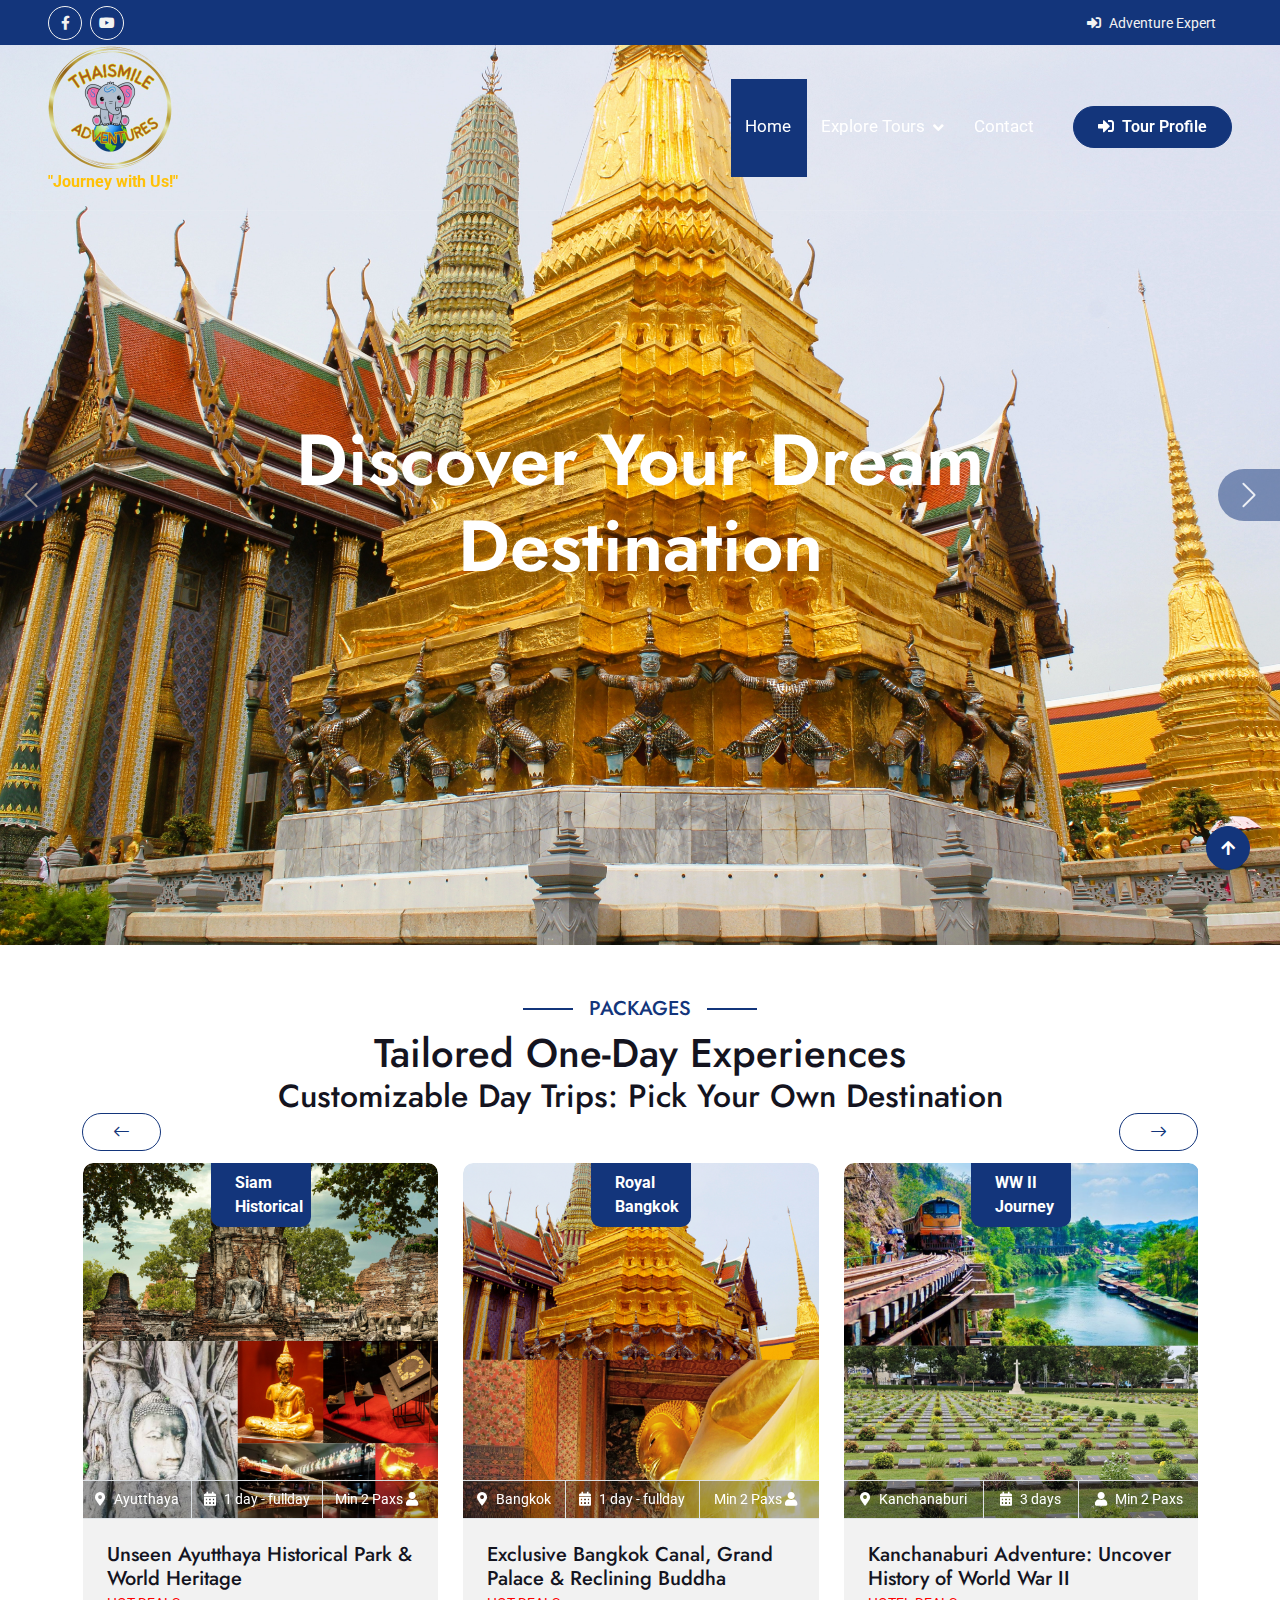
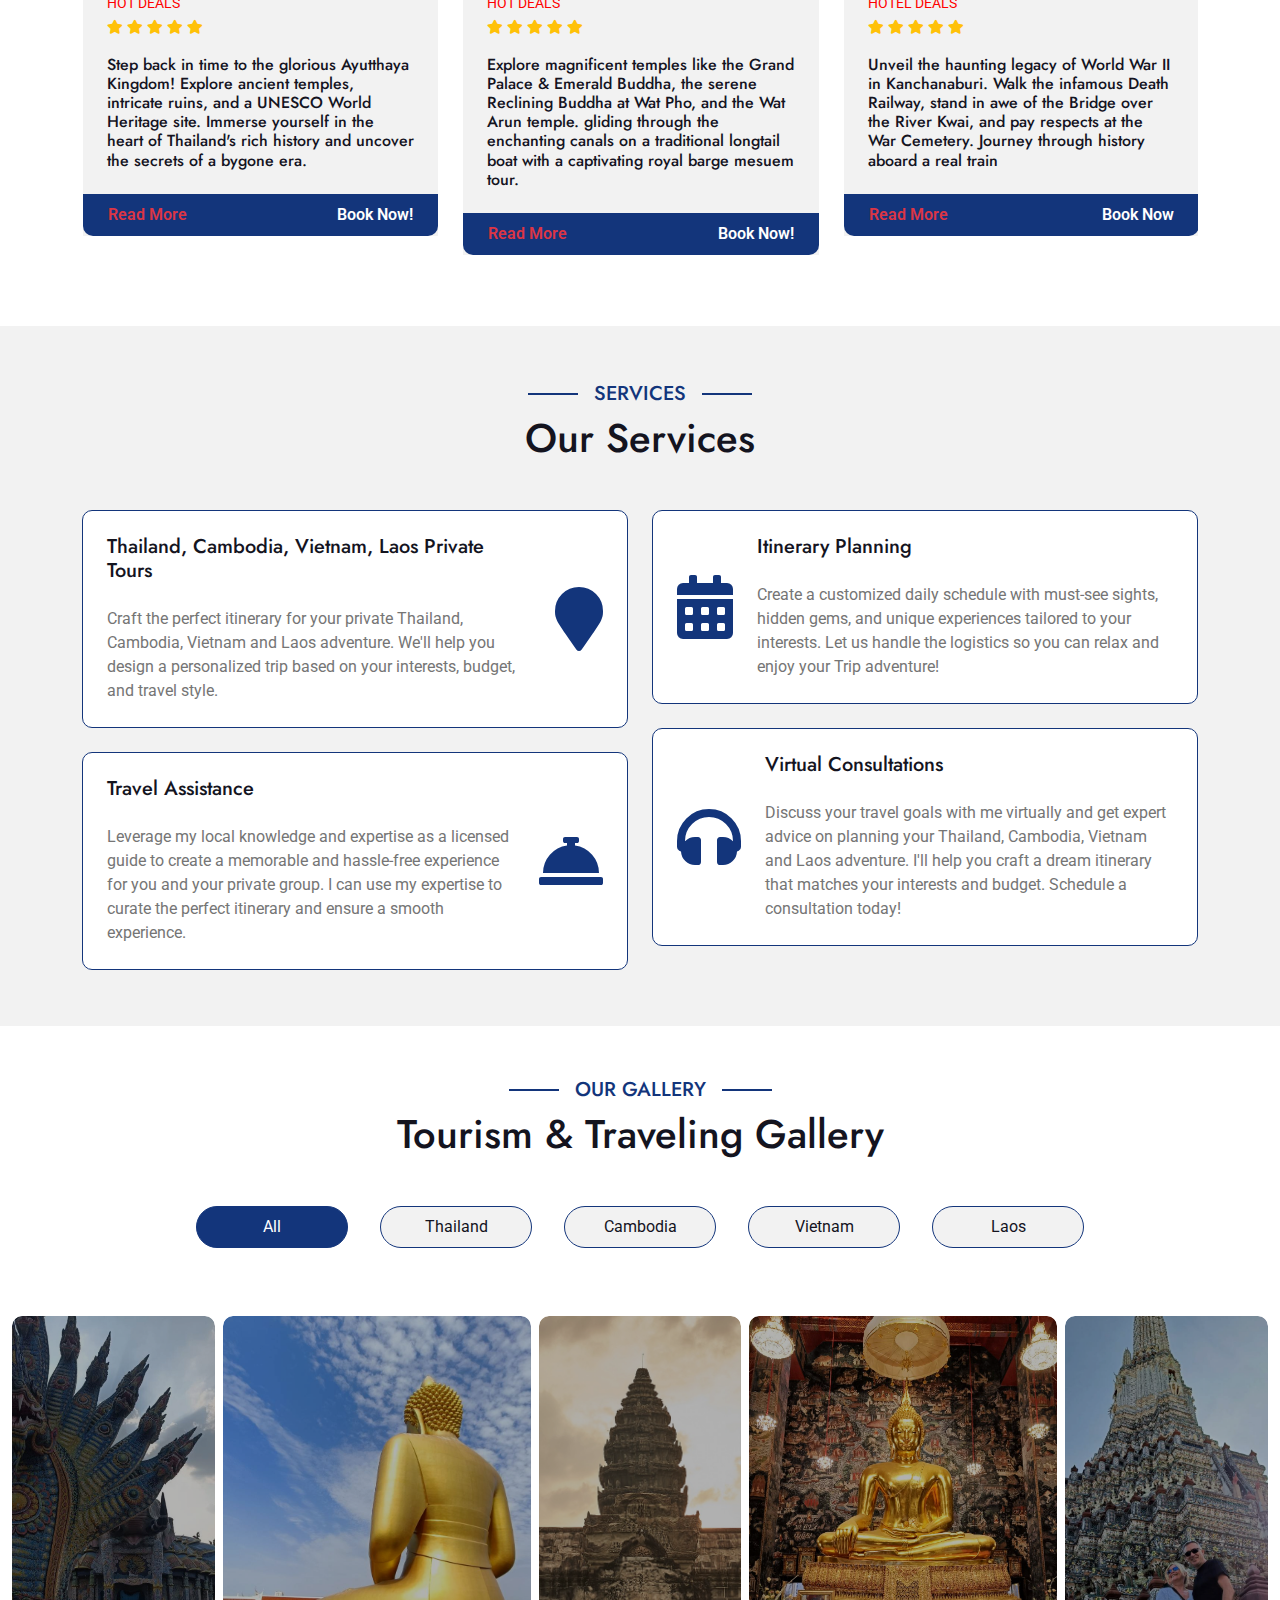
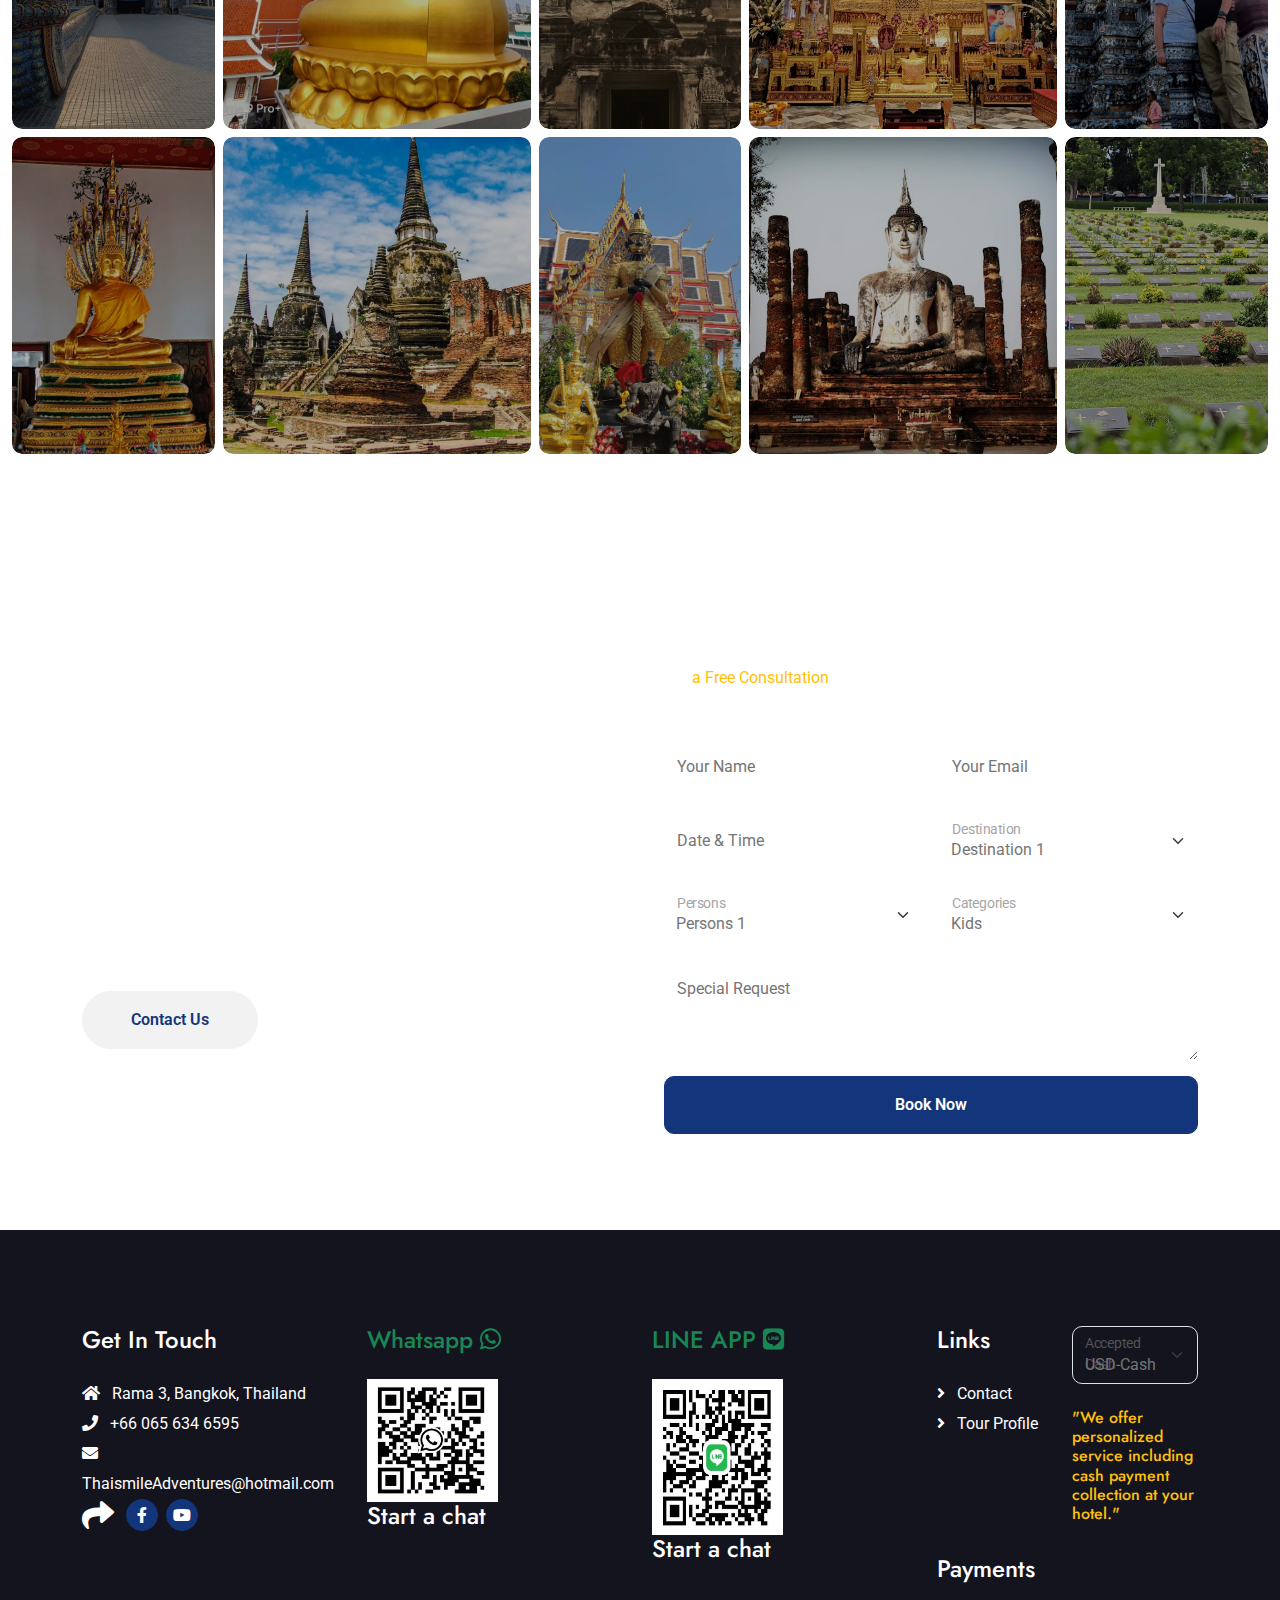
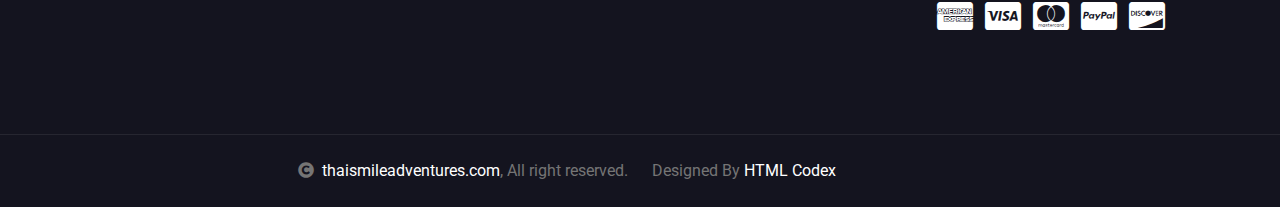
==== commit 5c39d589: "Finished the Index page" ====
--- a/index.html
+++ b/index.html
@@ -5,8 +5,8 @@
         <meta charset="utf-8">
         <title>Thaismile Adventures</title>
         <meta content="width=device-width, initial-scale=1.0" name="viewport">
-        <meta content="" name="keywords">
-        <meta content="" name="description">
+        <meta content="Thailand Tours, Cambodia Tours, Vietnam Tours, Laos Tours, Indochina Tours, Southeast Asia Tours, Adventure Tours, Cultural Tours, Tailor-made Tours, Luxury Tours, Budget Tours, Group Tours, Private Tours, Family Tours, Honeymoon Tours, Solo Travel, Travel Agency Thailand, Thailand Travel Guide, Travel Tips Thailand, 8 Years Experience Indochina, Thailand Travel Experts, Cambodia Travel Specialists, Vietnam Travel Guides, Laos Travel Advice, Indochina Travel Experts, Southeast Asia Travel Specialists, Best Thailand Tours for Families, Budget Travel in Cambodia, Luxury Vietnam Tours for Couples, Adventure Tours in Laos, Tailor-made Indochina Itinerary, Book Thailand Tours Online, Find the Best Cambodia Travel Deals, Vietnam Travel Tips for First-Timers, Laos Adventure Travel Packages, Southeast Asia Travel Inspiration" name="keywords">
+        <meta content="Experience unforgettable adventures in Thailand, Cambodia, Vietnam, and Laos with Thaismile Adventures. We are a leading travel agency with over 8 years of experience, offering a wide range of tours, from budget-friendly trips to luxurious getaways. Explore ancient temples, stunning landscapes, and vibrant cultures with our expert guidance." name="description">
         <link rel="shortcut icon" type="image/x-icon" href="img/chang.png">
 
         <!-- Google Web Fonts -->
@@ -46,9 +46,9 @@
                 <div class="col-lg-8 text-center text-lg-start mb-2 mb-lg-0">
                     <div class="d-inline-flex align-items-center" style="height: 45px;">
                        
-                        <a class="btn btn-sm btn-outline-light btn-sm-square rounded-circle me-2" href=""><i class="fab fa-facebook-f fw-normal"></i></a>
+                        <a class="btn btn-sm btn-outline-light btn-sm-square rounded-circle me-2" target="_blank" href="https://www.facebook.com/ThaismileAdventures"><i class="fab fa-facebook-f fw-normal"></i></a>
   
-                        <a class="btn btn-sm btn-outline-light btn-sm-square rounded-circle" href=""><i class="fab fa-youtube fw-normal"></i></a>
+                        <a class="btn btn-sm btn-outline-light btn-sm-square rounded-circle" target="_blank" href="https://www.youtube.com/@ThaismileAdventures"><i class="fab fa-youtube fw-normal"></i></a>
                     </div>
                 </div>
              <div class="col-lg-4 text-center text-lg-end"> 
@@ -86,13 +86,13 @@
                               <a href="ayutthaya.html" class="dropdown-item">Ayutthaya World Heritage</a>
                               <a href="bkkfullday.html" class="dropdown-item">Bangkok Highlights Full-Day</a>
                               <a href="gallery.html" class="dropdown-item">Our Gallery</a>
-                              <a href="trust.html" class="dropdown-item">Tour Guide Profile</a>
+                              <a href="trust.html" class="dropdown-item">Tour Profile</a>
                             </div>
                           </div>
                           <a href="contact.html" class="nav-item nav-link">Contact</a>
                     </div>
                     
-                    <a href="trust.html" class="btn btn-primary rounded-pill py-2 px-4 ms-lg-4"><i class="fa fa-sign-in-alt me-2"></i>Tour Guide Profile</a>
+                    <a href="trust.html" class="btn btn-primary rounded-pill py-2 px-4 ms-lg-4"><i class="fa fa-sign-in-alt me-2"></i>Tour Profile</a>
                 </div>
             </nav>
 
@@ -130,7 +130,7 @@
                             <img src="img/GrandChedi.jpg" class="img-fluid" alt="Image">
                             <div class="carousel-caption">
                                 <div class="p-3" style="max-width: 900px;">
-                                    <h1 class="display-2 text-capitalize text-white mb-4">Explore the SE Asia with Us </h1>
+                                    <h1 class="display-2 text-capitalize text-white mb-4">Uncover the secrets of a bygone era.</h1>
                                 </div>
                             </div>
                         </div>
@@ -163,12 +163,12 @@
                         <a href="ayutthaya.html"> <div class="packages-img">
                       <img src="img/AyuttF.png" class="img-fluid w-100 rounded-top" alt="Image">    
                             <div class="packages-info d-flex border border-start-0 border-end-0 position-absolute" style="width: 100%; bottom: 0; left: 0; z-index: 5;">
-                                <small class="flex-fill text-center border-end py-2"><i class="fa fa-user-shield"></i> PRIVATE TOUR</small>
+                                <small class="flex-fill text-center border-end py-2"><i class="fa fa-map-marker-alt me-2"></i>Ayutthaya</small>
                                 <small class="flex-fill text-center border-end py-2"><i class="fa fa-calendar-alt me-2"></i>1 day - fullday</small>
                                 <small class="flex-fill text-center py-2"></i>Min 2
                                     Paxs <i class="fa fa-user me-2"></i></small>
                             </div>
-                            <div class="packages-price py-2 px-4">$59/Pax</div>
+                            <div class="packages-price py-2 px-4"> <b>Siam Historical</b></div>
                         </div></a>
                         <div class="packages-content bg-light">
                             <div class="p-4 pb-0">
@@ -200,12 +200,12 @@
                         <a href="bkkfullday.html"> <div class="packages-img">
                       <img src="img/WatBkk.png" class="img-fluid w-100 rounded-top" alt="Image">    
                             <div class="packages-info d-flex border border-start-0 border-end-0 position-absolute" style="width: 100%; bottom: 0; left: 0; z-index: 5;">
-                                <small class="flex-fill text-center border-end py-2"><i class="fa fa-user-shield"></i> PRIVATE TOUR</small>
+                                <small class="flex-fill text-center border-end py-2"><i class="fa fa-map-marker-alt me-2"></i>Bangkok</small>
                                 <small class="flex-fill text-center border-end py-2"><i class="fa fa-calendar-alt me-2"></i>1 day - fullday</small>
                                 <small class="flex-fill text-center py-2"></i>Min 2
                                     Paxs <i class="fa fa-user me-2"></i></small>
                             </div>
-                            <div class="packages-price py-2 px-4">$35/Pax</div>
+                            <div class="packages-price py-2 px-4"> <b>Royal Bangkok</b></div>
                         </div></a>
                         <div class="packages-content bg-light">
                             <div class="p-4 pb-0">
@@ -218,9 +218,9 @@
                                     <small class="fa fa-star text-warning"></small>
                                     <small class="fa fa-star text-warning"></small>
                                 </div>
-                                <h6 class="mb-4">
-                                    Step back in time to the glorious Ayutthaya Kingdom! Explore ancient temples, intricate ruins, and a UNESCO World Heritage site. 
-                                    Immerse yourself in the heart of Thailand's rich history and uncover the secrets of a bygone era.</h6>
+                                <h6 class="mb-4">Explore magnificent temples like the Grand Palace & Emerald Buddha, the serene Reclining Buddha at Wat Pho, and the Wat Arun temple.
+                                    gliding through the enchanting canals on a traditional longtail boat with a captivating royal barge mesuem tour.
+                                </h6>
                             </div>
                             <div class="row bg-primary rounded-bottom mx-0">
                                 <div class="col-6 text-start px-0">
@@ -237,12 +237,12 @@
                        <a href="kan.html"> <div class="packages-img">
                             <img src="img/Kanchanaburi.png" class="img-fluid w-100 rounded-top" alt="Image">
                             <div class="packages-info d-flex border border-start-0 border-end-0 position-absolute" style="width: 100%; bottom: 0; left: 0; z-index: 5;">
-                                <small class="flex-fill text-center border-end py-2"><i class="fa fa-map-marker-alt me-2"></i>Venice - Italy</small>
+                                <small class="flex-fill text-center border-end py-2"><i class="fa fa-map-marker-alt me-2"></i>Kanchanaburi</small>
                                 <small class="flex-fill text-center border-end py-2"><i class="fa fa-calendar-alt me-2"></i>3 days</small>
-                                <small class="flex-fill text-center py-2"><i class="fa fa-user me-2"></i>2 Person</small>
-                            </div>
-                            <div class="packages-price py-2 px-4">$549.00</div>
-                        </div></a>
+                                <small class="flex-fill text-center py-2"><i class="fa fa-user me-2"></i>Min 2 Paxs</small>
+                            </div>
+                            <div class="packages-price py-2 px-4"> <b>WW II Journey</b></div>
+                        </div></a> 
                         <div class="packages-content bg-light">
                             <div class="p-4 pb-0">
                                 <h5 class="mb-0">Kanchanaburi Adventure: Uncover History of World War II</h5>
@@ -270,14 +270,14 @@
                     </div>
                     <div class="packages-item"> <a href="racha.html">
                     <div class="packages-img">
-                            <img src="img/Ratcha.png" class="img-fluid w-100 rounded-top" alt="Image">
+                            <img src="img/ftm.png" class="img-fluid w-100 rounded-top" alt="Image">
                             <div class="packages-info d-flex border border-start-0 border-end-0 position-absolute" style="width: 100%; bottom: 0; left: 0; z-index: 5;">
-                                <small class="flex-fill text-center border-end py-2"><i class="fa fa-map-marker-alt me-2"></i>Thayland</small>
-                                <small class="flex-fill text-center border-end py-2"><i class="fa fa-calendar-alt me-2"></i>3 days</small>
-                                <small class="flex-fill text-center py-2"><i class="fa fa-user me-2"></i>2 Person</small>
+                                <small class="flex-fill text-center border-end py-2"><i class="fa fa-map-marker-alt me-2"></i>Ratchaburi</small>
+                                <small class="flex-fill text-center border-end py-2"><i class="fa fa-calendar-alt me-2"></i>1 day - fullday</small>
+                                <small class="flex-fill text-center py-2"><i class="fa fa-user me-2"></i>Min 2 Paxs</small>
                             </div>
                          
-                            <div class="packages-price py-2 px-4">$649.00</div>
+                            <div class="packages-price py-2 px-4"> <b>Canal Xperience</b></div>
                         
                         </div> </a>
                         <div class="packages-content bg-light">
@@ -291,7 +291,9 @@
                                     <small class="fa fa-star text-warning"></small>
                                     <small class="fa fa-star text-warning"></small>
                                 </div>
-                                <p class="mb-4">Lorem ipsum dolor, sit amet consectetur adipisicing elit. Nesciunt nemo quia quae illum aperiam fugiat voluptatem repellat</p>
+                                <h6 class="mb-4">Experience the bustling energy of a traditional floating market, where local vendors navigate the waterways, offering a colorful array of fresh produce, delectable treats, and unique souvenirs.
+                                    Uncover the hidden charms of Thailand as you explore local villages & encounter unique traditions.
+                                </h6>
                             </div>
                             <div class="row bg-primary rounded-bottom mx-0">
                                 <div class="col-6 text-start px-0">
@@ -707,16 +709,15 @@
                 <div class="row g-5 align-items-center">
                     <div class="col-lg-6">
                         <h5 class="section-booking-title pe-3">Booking</h5>
-                        <h1 class="text-white mb-4">Online Booking</h1>
-                        <p class="text-white mb-4">Lorem ipsum dolor sit amet consectetur adipisicing elit. Aspernatur maxime ullam esse fuga blanditiis accusantium pariatur quis sapiente, veniam doloribus praesentium? Repudiandae iste voluptatem fugiat doloribus quasi quo iure officia.
-                        </p>
-                        <p class="text-white mb-4">Lorem ipsum dolor sit amet consectetur adipisicing elit. Aspernatur maxime ullam esse fuga blanditiis accusantium pariatur quis sapiente, veniam doloribus praesentium? Repudiandae iste voluptatem fugiat doloribus quasi quo iure officia.
-                        </p>
-                        <a href="#" class="btn btn-light text-primary rounded-pill py-3 px-5 mt-2">Read More</a>
+                        <h1 class="text-white mb-4">Inquire Now & Book Your Adventure</h1>
+                        <p class="text-white mb-4">Plan Your Trip with Thaismile Adventures, Exceptional Service: Let Us Plan Your Unforgettable Thailand Adventure</p>
+                        <p class="text-white mb-4">Discover Thailand & Indo-China : Request a Free Itinerary Consultation today!</p>
+                        <a href="#" class="btn btn-light text-primary rounded-pill py-3 px-5 mt-2">Contact Us</a>
                     </div>
                     <div class="col-lg-6">
                         <h1 class="text-white mb-3">Book A Tour Deals</h1>
-                        <p class="text-white mb-4">Get <span class="text-warning">50% Off</span> On Your First Adventure Trip With Travela. Get More Deal Offers Here.</p>
+                        <p class="text-white mb-4">Get <span class="text-warning">a Free Consultation</span> to plan Your Trip  <br>
+                            Contact Us for Custom Quotes & Bookings. </p>
                         <form>
                             <div class="row g-3">
                                 <div class="col-md-6">
@@ -802,10 +803,9 @@
                         
                         <div class="d-flex align-items-center">
                             <i class="fas fa-share fa-2x text-white me-2"></i>
-                            <a class="btn-square btn btn-primary rounded-circle mx-1" href=""><i class="fab fa-facebook-f"></i></a>
-                            <a class="btn-square btn btn-primary rounded-circle mx-1" href=""><i class="fab fa-twitter"></i></a>
-                            <a class="btn-square btn btn-primary rounded-circle mx-1" href=""><i class="fab fa-instagram"></i></a>
-                            <a class="btn-square btn btn-primary rounded-circle mx-1" href=""><i class="fab fa-linkedin-in"></i></a>
+                            <a class="btn-square btn btn-primary rounded-circle mx-1" target="_blank"  href="https://www.facebook.com/ThaismileAdventures"><i class="fab fa-facebook-f"></i></a>
+                            <a class="btn-square btn btn-primary rounded-circle mx-1" target="_blank" href="https://www.youtube.com/@ThaismileAdventures"><i class="fab fa-youtube fw-normal"></i></a>
+                           
                         </div>
                     </div>
                 </div>
@@ -829,9 +829,9 @@
                                     <h4 class="mb-4 text-white">Links</h4>
                                     
 
-                                    <a href=""><i class="fas fa-angle-right me-2"></i> Contact</a>
-                                    <a href=""><i class="fas fa-angle-right me-2"></i> Privacy Policy</a>
-                                    <a href=""><i class="fas fa-angle-right me-2"></i> Terms and </a>
+                                    <a href="contact.html"><i class="fas fa-angle-right me-2"></i> Contact</a>
+                                    <a href="trust.html"><i class="fas fa-angle-right me-2"></i> Tour Profile</a>
+                               
                                 </div>
                             </div>
                             <div class="col-xl-6">
@@ -877,7 +877,7 @@
                         <!--/*** This template is free as long as you keep the below author’s credit link/attribution link/backlink. ***/-->
                         <!--/*** If you'd like to use the template without the below author’s credit link/attribution link/backlink, ***/-->
                         <!--/*** you can purchase the Credit Removal License from "https://htmlcodex.com/credit-removal". ***/-->
-                        Designed By <a class="text-white" href="https://htmlcodex.com">HTML Codex</a> Distributed By <a href="https://themewagon.com">ThemeWagon</a>
+                        Designed By <a class="text-white" href="https://htmlcodex.com">HTML Codex</a> 
                     </div>
                     </div>
                 </div>
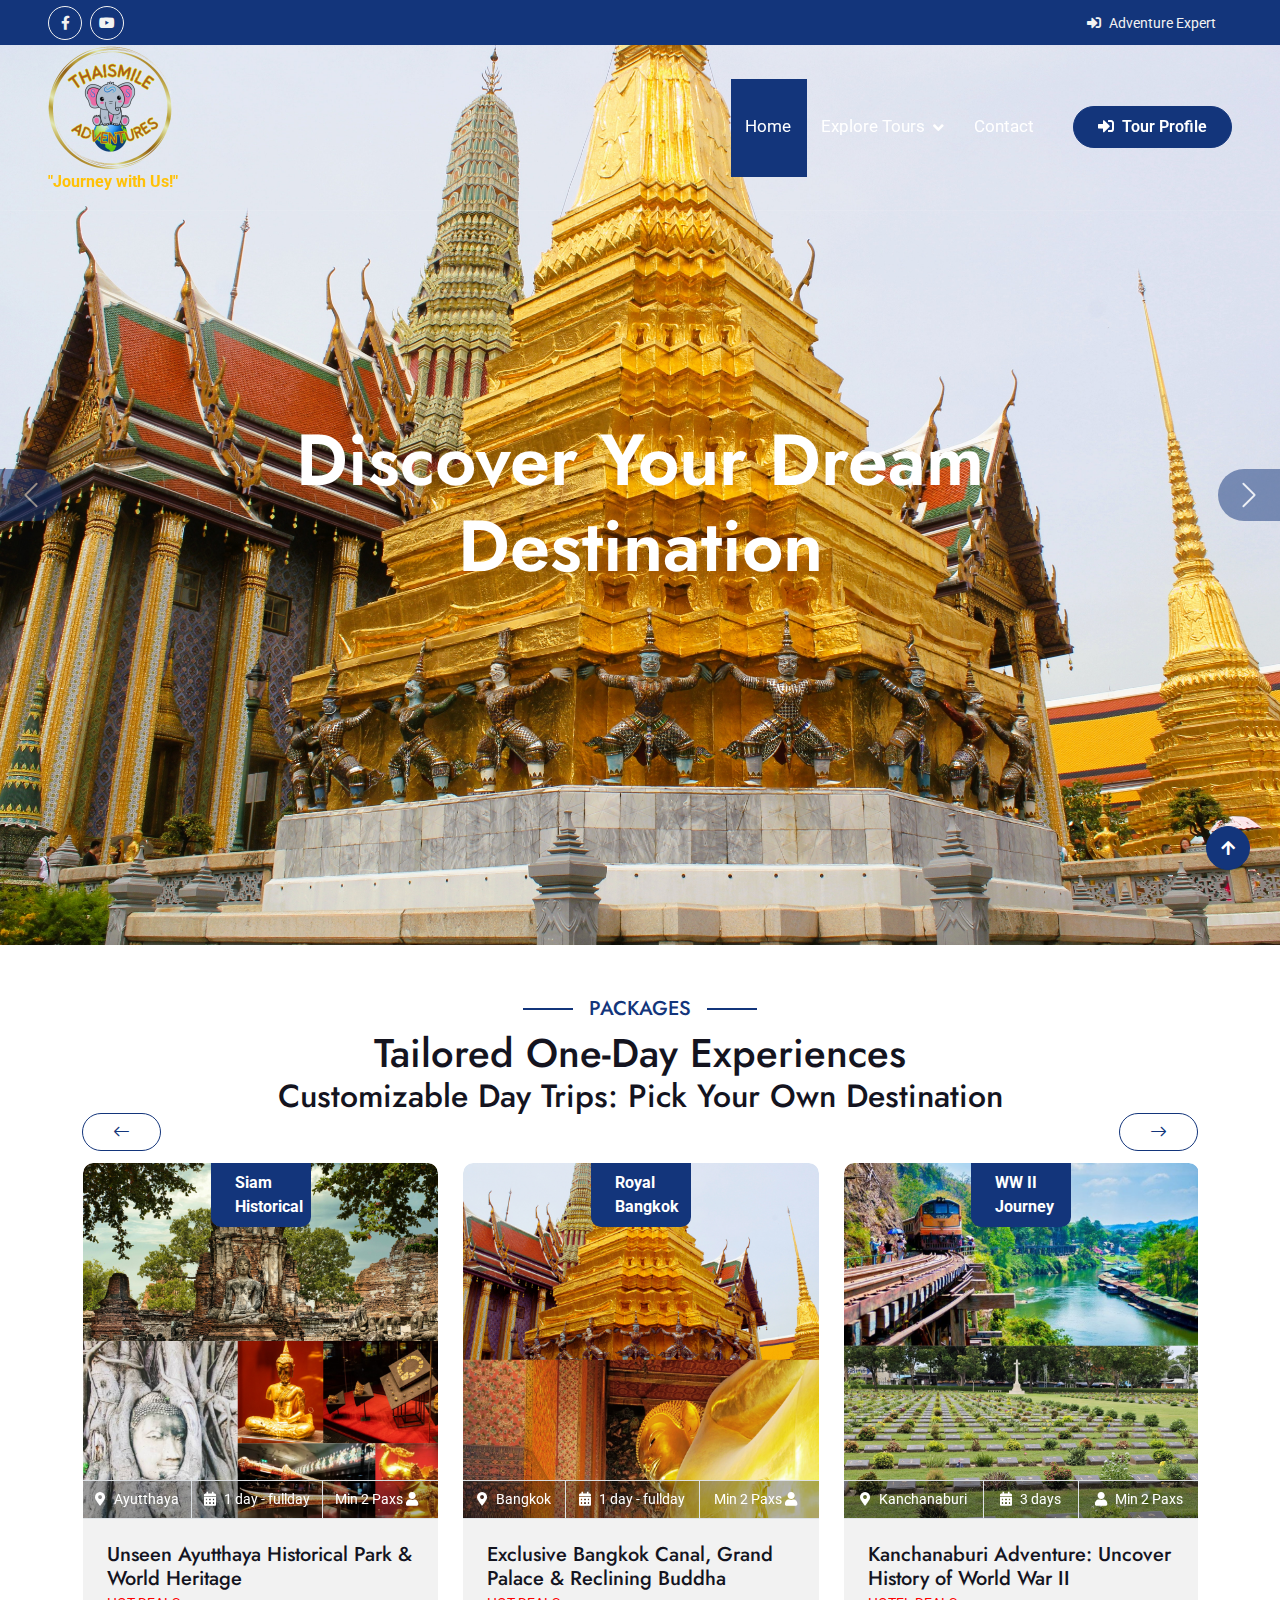
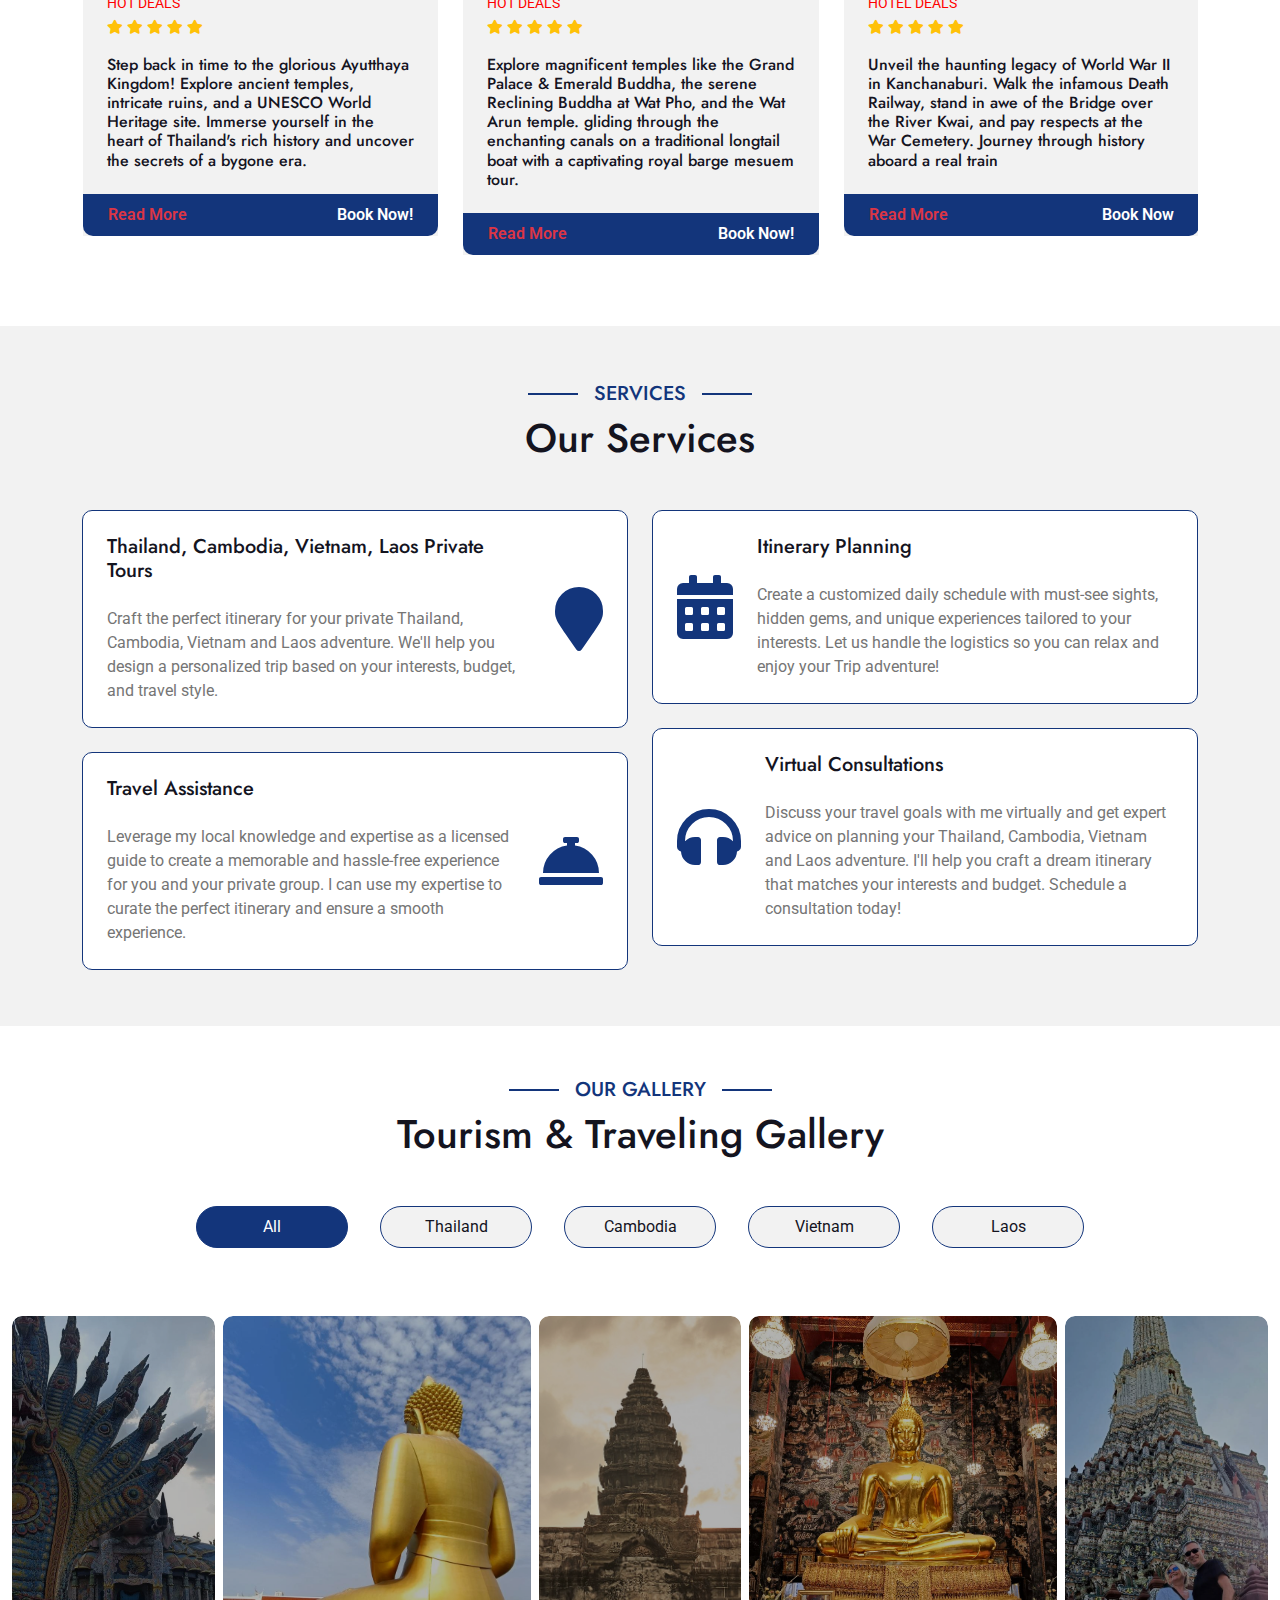
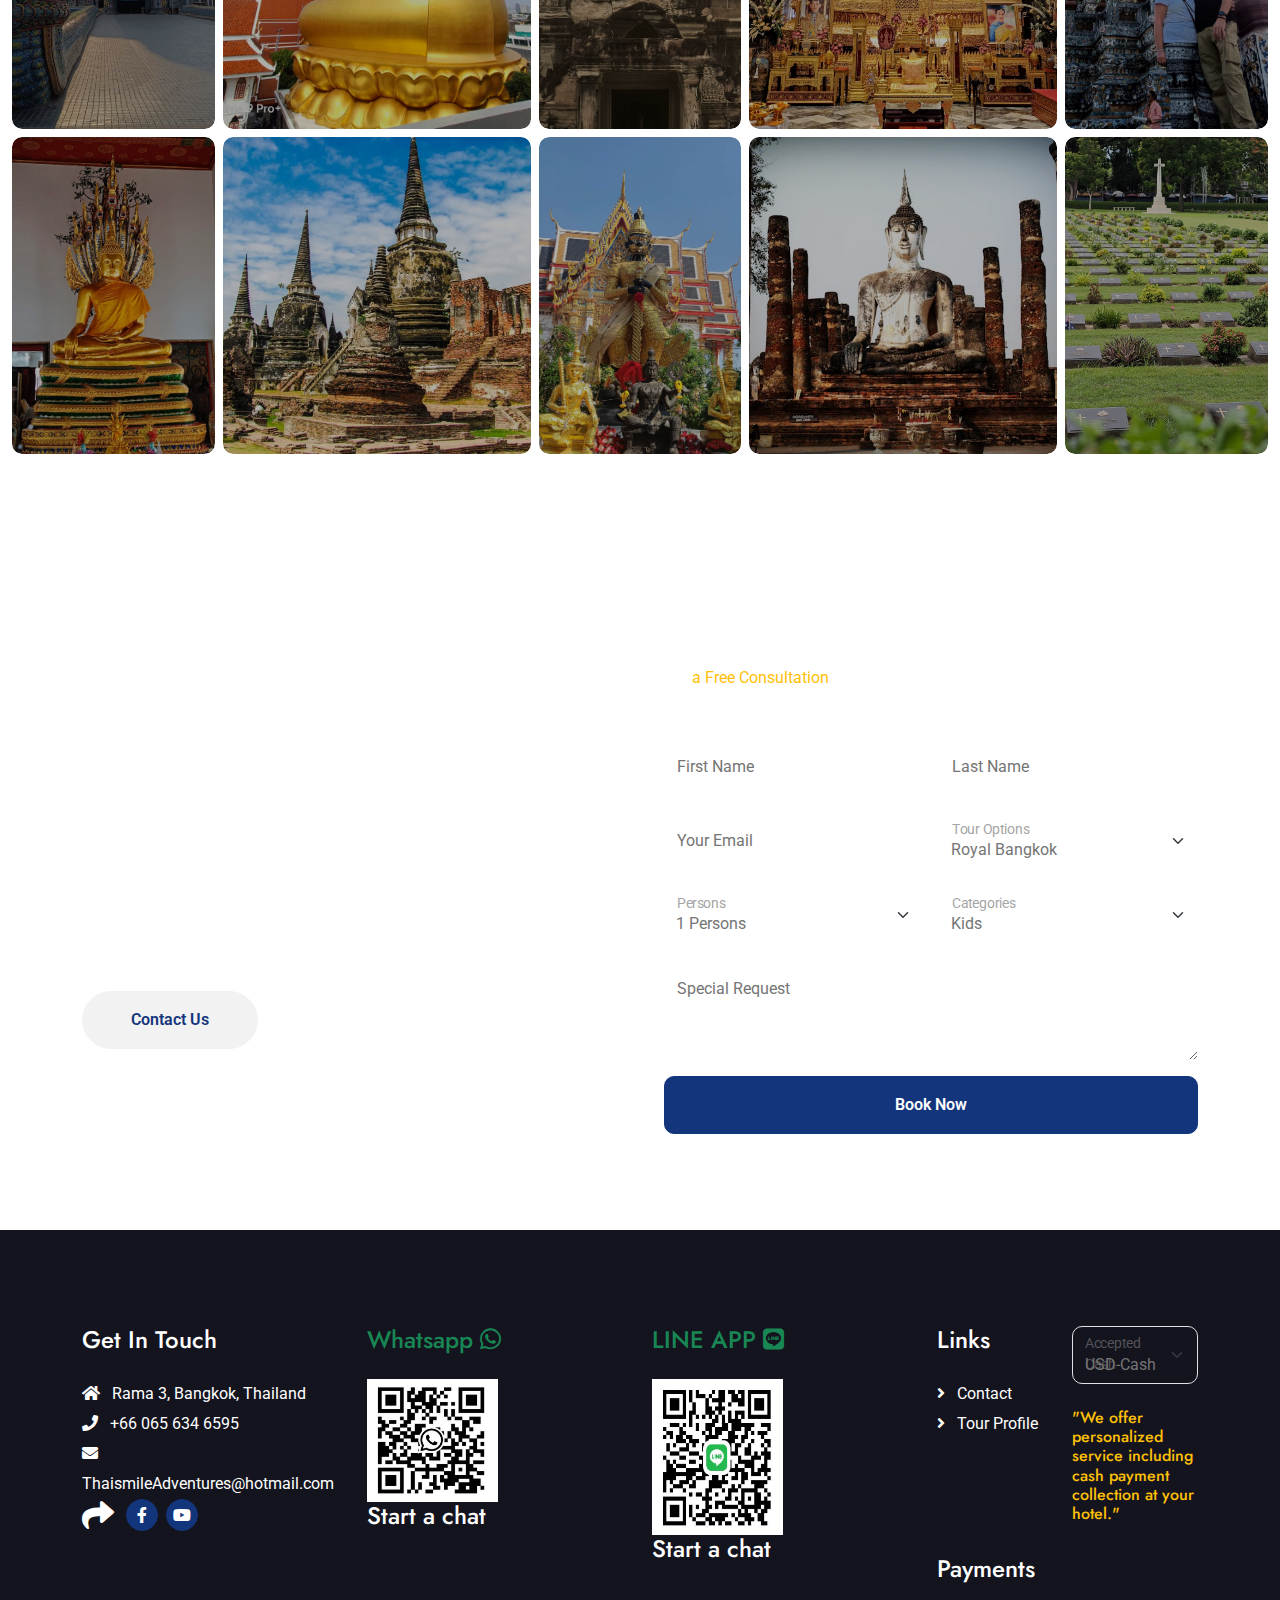
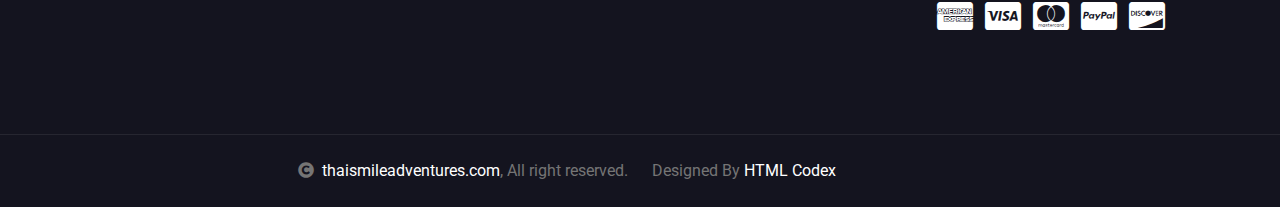
==== commit 5f988739: "Added contact form function" ====
--- a/index.html
+++ b/index.html
@@ -718,42 +718,48 @@
                         <h1 class="text-white mb-3">Book A Tour Deals</h1>
                         <p class="text-white mb-4">Get <span class="text-warning">a Free Consultation</span> to plan Your Trip  <br>
                             Contact Us for Custom Quotes & Bookings. </p>
-                        <form>
+                        <form name="contact" netlify>
                             <div class="row g-3">
                                 <div class="col-md-6">
                                     <div class="form-floating">
-                                        <input type="text" class="form-control bg-white border-0" id="name" placeholder="Your Name">
-                                        <label for="name">Your Name</label>
+                                        <input type="text" class="form-control bg-white border-0" id="first-name" name="first-name" placeholder="Your Name">
+                                        <label for="first-name">First Name</label>
                                     </div>
                                 </div>
                                 <div class="col-md-6">
                                     <div class="form-floating">
-                                        <input type="email" class="form-control bg-white border-0" id="email" placeholder="Your Email">
+                                        <input type="text" class="form-control bg-white border-0" id="last-name" name="last-name" placeholder="Your Name">
+                                        <label for="last-name">Last Name</label>
+                                    </div>
+                                </div>
+                                <div class="col-md-6">
+                                    <div class="form-floating">
+                                        <input type="email" class="form-control bg-white border-0" id="email" name="email" placeholder="Your Email">
                                         <label for="email">Your Email</label>
                                     </div>
                                 </div>
-                                <div class="col-md-6">
-                                    <div class="form-floating date" id="date3" data-target-input="nearest">
-                                        <input type="text" class="form-control bg-white border-0" id="datetime" placeholder="Date & Time" data-target="#date3" data-toggle="datetimepicker" />
-                                        <label for="datetime">Date & Time</label>
-                                    </div>
-                                </div>
+                                
                                 <div class="col-md-6">
                                     <div class="form-floating">
                                         <select class="form-select bg-white border-0" id="select1">
-                                            <option value="1">Destination 1</option>
-                                            <option value="2">Destination 2</option>
-                                            <option value="3">Destination 3</option>
+                                            <option value="1">Royal Bangkok</option>
+                                            <option value="2">Siam Historical of Ayutthaya</option>
+                                            <option value="3">World War II Jouney</option>
+                                            <option value="3">Floating Market, Train Market & Canal Xperiences</option>
                                         </select>
-                                        <label for="select1">Destination</label>
+                                        <label for="select1">Tour Options</label>
                                     </div>
                                 </div>
                                 <div class="col-md-6">
                                     <div class="form-floating">
                                         <select class="form-select bg-white border-0" id="SelectPerson">
-                                            <option value="1">Persons 1</option>
-                                            <option value="2">Persons 2</option>
-                                            <option value="3">Persons 3</option>
+                                            <option value="1">1 Persons</option>
+                                            <option value="2">2 Persons</option>
+                                            <option value="3">3 Persons</option>
+                                            <option value="4">4 Persons</option>
+                                            <option value="5">5 Persons</option>
+                                            <option value="6">6 Persons</option>
+                                            <option value="7">More than 6 Persons</option>
                                         </select>
                                         <label for="SelectPerson">Persons</label>
                                     </div>
@@ -765,13 +771,15 @@
                                             <option value="2">1</option>
                                             <option value="3">2</option>
                                             <option value="3">3</option>
+                                            <option value="4">4</option>
+                                            <option value="5">5</option>
                                         </select>
                                         <label for="CategoriesSelect">Categories</label>
                                     </div>
                                 </div>
                                 <div class="col-12">
                                     <div class="form-floating">
-                                        <textarea class="form-control bg-white border-0" placeholder="Special Request" id="message" style="height: 100px"></textarea>
+                                        <textarea class="form-control bg-white border-0" placeholder="Special Request" id="message" name="message" style="height: 100px"></textarea>
                                         <label for="message">Special Request</label>
                                     </div>
                                 </div>
